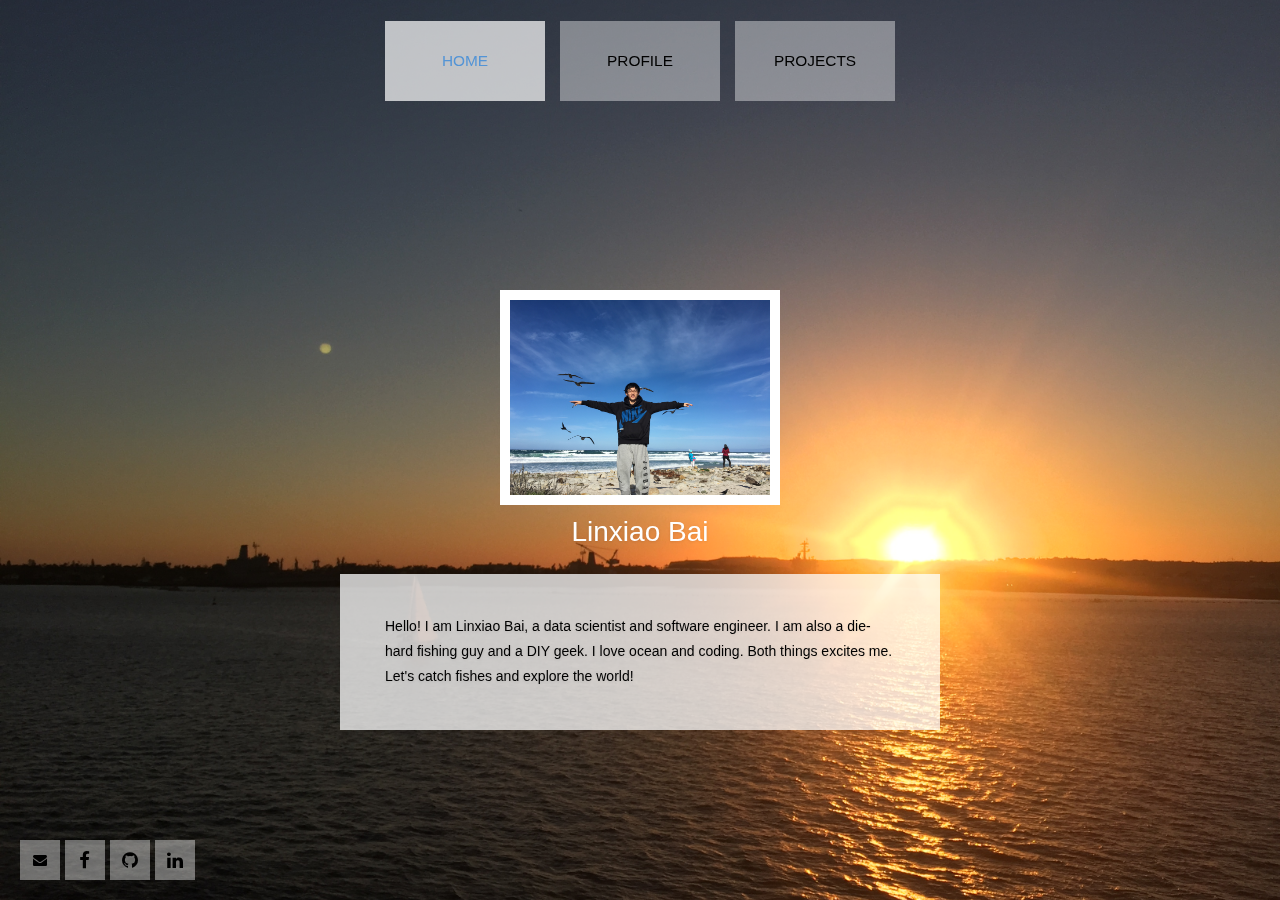
==== index.html @ 7e30cef9 "try4" ====
<!DOCTYPE html>
<html>
<head>
    <meta charset="utf-8">
    <meta http-equiv="X-UA-Compatible" content="IE=edge">
    <meta name="viewport" content="width=device-width, initial-scale=1">

    <title>Fisherman's wharf</title>
    <!-- load stylesheets -->
    
    <link rel="stylesheet" href="font-awesome-4.6.3/css/font-awesome.min.css">            <!-- Font awesome -->
    <link rel="stylesheet" href="css/bootstrap.min.css">                                  <!-- Bootstrap style -->
    <link rel="stylesheet" href="css/hero-slider-style.css">                              <!-- Hero slider style (https://codyhouse.co/gem/hero-slider/) -->
    <link rel="stylesheet" href="css/magnific-popup.css">                                 <!-- Magnific popup style (http://dimsemenov.com/plugins/magnific-popup/) -->
    
    <link rel="stylesheet" href="css/templatemo-style.css">

    <!-- Google web font "Open Sans" -->    
   <!--  <link rel="stylesheet" href="http://fonts.useso.com/css?family=Open+Sans:300,400">    
    <link href='http://fonts.useso.com/css?family=Jockey+One' rel='stylesheet' type='text/css'>
    <link href='http://fonts.useso.com/css?family=Open+Sans:300italic,400italic,600italic,700italic,800italic,400,300,600,700,800' rel='stylesheet' type='text/css'> -->

<!--//fonts-->
        <link href="css/bootstrap.css" rel="stylesheet">
        <link href="css/style.css" rel="stylesheet" type="text/css" media="all" />
<!-- for-mobile-apps -->
    <meta name="viewport" content="width=device-width, initial-scale=1">
    <meta http-equiv="Content-Type" content="text/html; charset=utf-8" />
    <meta name="keywords" content="Peak Responsive web template, Bootstrap Web Templates, Flat Web Templates, Andriod Compatible web template, 
    Smartphone Compatible web template, free webdesigns for Nokia, Samsung, LG, SonyErricsson, Motorola web design" />
    <script type="application/x-javascript"> addEventListener("load", function() { setTimeout(hideURLbar, 0); }, false); function hideURLbar(){ window.scrollTo(0,1); } </script>
<!-- //for-mobile-apps -->  
<!-- js -->
    <script type="text/javascript" src="js/jquery.min.js"></script>
    <script src="js/modernizr.custom.97074.js"></script>
<!-- js -->
<!-- start-smoth-scrolling -->
    <script type="text/javascript" src="js/move-top.js"></script>
    <script type="text/javascript" src="js/easing.js"></script>
    <script type="text/javascript">
        jQuery(document).ready(function($) {
            $(".scroll").click(function(event){     
                event.preventDefault();
                $('html,body').animate({scrollTop:$(this.hash).offset().top},1000);
            });
        });
    </script>                               <!-- 
    Templatemo style -->

    <!-- HTML5 shim and Respond.js for IE8 support of HTML5 elements and media queries -->
    <!-- WARNING: Respond.js doesn't work if you view the page via file:// -->
    <!--[if lt IE 9]>
      <script src="https://oss.maxcdn.com/html5shiv/3.7.2/html5shiv.min.js"></script>
      <script src="https://oss.maxcdn.com/respond/1.4.2/respond.min.js"></script>
    <![endif]-->
</head>

    <body>
                      
        <!-- Content -->
        <div class="cd-hero">
            <!-- Navigation -->        
            <div class="cd-slider-nav">
                <nav class="navbar">

                    <button class="navbar-toggler hidden-md-up" type="button" data-toggle="collapse" data-target="#tmNavbar">
                        &#9776;
                    </button>
                    <div class="collapse navbar-toggleable-sm text-xs-center text-uppercase tm-navbar" id="tmNavbar">
                        <ul class="nav navbar-nav">
                            <li class="nav-item active selected">
                                <a class="nav-link" href="#0" data-no="1">Home <span class="sr-only">(current)</span></a>
                            </li>
                            <li class="nav-item">
                                <a class="nav-link" href="#0" data-no="2">Profile</a>
                            </li>
                            <li class="nav-item">
                                <a class="nav-link" href="#0" data-no="3" id="pj">Projects</a>
                            </li>
                            <!-- Video Feature coming soon -->

                            <!-- <li class="nav-item">
                                <a class="nav-link" href="#0" data-no="4">Video</a>
                            </li> -->
                        </ul>
                    </div>
                </nav>
            </div> 
            
            
            <ul class="cd-hero-slider">  <!-- autoplay -->
                <li class="selected">
                    <div class="cd-full-width">
                        <div class="container-fluid js-tm-page-content tm-page-1" data-page-no="1">
                            
                            <div class="row">
                            
                                <div class="col-xs-12">
                                    <img src="img/snapshot.png" alt="Image" class="img-fluid tm-img">
                                    <h2 class="tm-site-name">Linxiao Bai</h2>
                                    <div class="tm-bg-white-translucent text-xs-left tm-textbox tm-textbox-1-col">
                                        <p class="tm-text">Hello! I am Linxiao Bai, a data scientist and software engineer. I am also a die-hard fishing guy and a DIY geek. I love ocean and coding. Both things excites me.
                                        <br>Let's catch fishes and explore the world!
                                        </p>

                                    </div>
                                </div>

                            </div>

                        </div>
                    </div> <!-- .cd-full-width -->
                </li>

                <li>
                    <div class="cd-full-width">
                        <div class="container-fluid js-tm-page-content" data-page-no="2">
                            <div class="row">
                                <div class="col-xs-12">
                                    <div class="tm-2-col-container">                            
                                        <div class="tm-bg-white-translucent text-xs-left tm-textbox tm-1-col-textbox">
                                            <h1 class="tm-text-title">Education<br><br></h1>

                                            <table>
                                                <tbody>

                                                <tr>
                                                <td><b>University of Rochester</td>
                                                <td>&nbsp;</td>
                                                <td>&nbsp;</td>
                                                <td>&nbsp;</td>
                                                <td>Sept, 2016-May, 2017 </td>
                                                </tr>

                                                <tr>
                                                <td>Master of Data Science</td>
                                                <td>&nbsp;</td>
                                                <td>&nbsp;</td>
                                                <td>&nbsp;</td>

                                                <tr>
                                                <td>GPA: 3.9</td>
                                                <td>&nbsp;</td>
                                                <td>&nbsp;</td>
                                                <td>&nbsp;</td>
                                                </tr>

                                                <tr>
                                                    <td>
                                                        Research Projects:

                                                        <table>
                                                            <tbody>

                                                                <tr>
                                                                    <td>
                                                                    &nbsp;&nbsp;&nbsp;&nbsp;1.Non-Human-Traffic Detection, VisualDX tomcat Log Analysis.
                                                                    </td>
                                                                </tr>


                                                                <tr>
                                                                    <td>
                                                                    &nbsp;&nbsp;&nbsp;&nbsp;2.Deep Learning Application, NYC Ground Trffic Prediction
                                                                    </td>
                                                                </tr>


                                                                
                                                                <tr>
                                                                    <td>
                                                                    &nbsp;&nbsp;&nbsp;&nbsp;<a href="https://github.com/pagliaccl/feature_selection_samSung_data">3.Human Acativity Detection and Feature Selection.</a>
                                                                    </td>
                                                                </tr>

                                                                <tr>
                                                                    <td>
                                                                    &nbsp;&nbsp;&nbsp;&nbsp;<a href="https://github.com/pagliaccl/dnn_analysis">4.DNN Implimentation and Hidden Layer Size Analysis.</a>
                                                                    </td>
                                                                </tr>

                                                                <tr>
                                                                    <td>
                                                                    &nbsp;&nbsp;&nbsp;&nbsp;<a href="https://github.com/pagliaccl/one_key_spark_example">5.Shell and Script, Setting Spark Enviroment on PC and Unix.</a>
                                                                    </td>
                                                                </tr>
                                                                
                                                                

                                                                
                                                                <tr>
                                                                    <td>
                                                                    &nbsp;&nbsp;&nbsp;&nbsp;See more proud work on Project tab!
                                                                    </td>
                                                                </tr>
                                                                
                                                            </tbody>
                                                        </table>
                                                    </td>
                                                </tr>


                                                <tr>
                                                    <td>
                                                        <br>
                                                    </td>
                                                </tr>

                                                <tr>
                                                <td><b>University of Illinois at Urbana Champaign</td>
                                                <td>&nbsp;</td>
                                                <td>&nbsp;</td>
                                                <td>&nbsp;</td>
                                                <td>Sept, 2016----Sept, 2017 </td>
                                                </tr>
                                                <tr>
                                                <td>Bechelor of Statistics, Computer Science</td>
                                                <td>&nbsp;</td>
                                                <td>&nbsp;</td>
                                                <td>&nbsp;</td>

                                                <tr>
                                                <td>GPA: 3.7</td>
                                                <td>&nbsp;</td>
                                                <td>&nbsp;</td>
                                                <td>&nbsp;</td>
                                                </tr>
                                                <tr>
                                                <td>Honors:  </td>
                                                <table>
                                                    <tbody>
                                                        <tr>
                                                        <td>&nbsp;&nbsp;&nbsp;&nbsp;1.Distinct Graduates Honor</td>
                                                        </tr>

                                                        <tr>
                                                        <td>&nbsp;&nbsp;&nbsp;&nbsp;2.John E. Gieseking Scholarship</td>
                                                            
                                                        </tr>
                                                    </tbody>
                                                <tr><br><br></tr>
                                            </table>

                                            <h1 class="tm-text-title">Experience<br><br></h1>


                                            <p class="tm-text">Place holderPlace holderPlace holderPlace</p>
                                            <p class="tm-text">Place holderPlace holderPlace holderPlace holderPlace holderPlace holderPlace holderPlace holderPlace holderPlace holderPlace holderPlace holderPlace holderPlace holderPlace holderPlace holderPlace holderPlace holderPlace holderPlace holder</p>
                                            
                                            <h1 class="tm-text-title">Skills</h1>
                                        </div>




                                       <!--  <div class="tm-bg-white-translucent text-xs-left tm-textbox tm-2-col-textbox">
                                            <h2 class="tm-text-title">Work experience</h2>
                                            <p class="tm-text">
                                        </div> -->

                                    </div>
                                </div>
                            </div>

                            <div class="row">
                                <div class="col-xs-12">
                                    <div class="tm-2-col-container">                 
                                        <div class="tm-bg-white-translucent col-md-3 skills-grid text-center">
                                            
                                            <div class="circle" id="circles-1"></div>
                                            <font size="4" color="black">Spark <br></font>
                                            
                                        </div>
                                        <div class="tm-bg-white-translucent col-md-3 skills-grid text-center">
                                            <div class="circle" id="circles-2"></div>
                                            <font size="4" color="black">R <br></font>
                                        </div>
                                        <div class="tm-bg-white-translucent col-md-3 skills-grid text-center">
                                            <div class="circle" id="circles-3"></div>
                                            <font size="4" color="black">Python <br></font>
                                        </div>
                                        <div class="tm-bg-white-translucent col-md-3 skills-grid text-center">
                                            <div class="circle" id="circles-4"></div>
                                            <font size="4" color="black">Scala <br></font>
                                        </div>
                                        
                                        <div class="clearfix"> </div>
                                        <script type="text/javascript" src="js/circles.js"></script>
                                        <script>
                                            var percent=[90,90,85,85]
                                            var colors = [
                                                    ['#e5de52', '#76b852'], ['#e5de52', '#76b852'], ['#e5de52', '#76b852'], ['#e5de52', '#76b852']
                                                ];
                                            for (var i = 1; i <= 5; i++) {
                                                var child = document.getElementById('circles-' + i),
                                                    percentage = 40 + (i * 10);
                                                    
                                                Circles.create({
                                                    id:         child.id,
                                                    percentage: percent[i-1],
                                                    radius:     80,
                                                    width:      10,
                                                    number:     percent[i-1],
                                                    text:       '%',
                                                    colors:     colors[i - 1]
                                                });
                                            }
                                        </script>
                                    </div>
                                </div>
                            </div>

                            


                            <!-- <div class="row">
                                <div class="col-xs-12">
                                    <div class="tm-2-col-container">                            
                                        <div class="tm-bg-white-translucent text-xs-left tm-textbox tm-1-col-textbox">
                                        <p class="tm-text"><br></p>
                                        <p>&nbsp;&nbsp;&nbsp;&nbsp;&nbsp;&nbsp;&nbsp;&nbsp;&nbsp;&nbsp;&nbsp;&nbsp;&nbsp;&nbsp;&nbsp;&nbsp;&nbsp;&nbsp;&nbsp;&nbsp;&nbsp;&nbsp;&nbsp;&nbsp;&nbsp;&nbsp;&nbsp;&nbsp;&nbsp;&nbsp;&nbsp;&nbsp;&nbsp;&nbsp;&nbsp;&nbsp;&nbsp;&nbsp;&nbsp;&nbsp;&nbsp;&nbsp;&nbsp;&nbsp;&nbsp;&nbsp;&nbsp;&nbsp;&nbsp;&nbsp;&nbsp;&nbsp;&nbsp;&nbsp;&nbsp;&nbsp;&nbsp;&nbsp;&nbsp;&nbsp;&nbsp;&nbsp;&nbsp;&nbsp;&nbsp;&nbsp;&nbsp;&nbsp;&nbsp;&nbsp;&nbsp;&nbsp;&nbsp;&nbsp;&nbsp;&nbsp;&nbsp;&nbsp;&nbsp;&nbsp;&nbsp;&nbsp;&nbsp;&nbsp;&nbsp;&nbsp;&nbsp;&nbsp;&nbsp;&nbsp;&nbsp;&nbsp;&nbsp;&nbsp;&nbsp;&nbsp;&nbsp;&nbsp;&nbsp;&nbsp;&nbsp;&nbsp;&nbsp;&nbsp;&nbsp;&nbsp;&nbsp;&nbsp;&nbsp;&nbsp;&nbsp;&nbsp;&nbsp;&nbsp;&nbsp;&nbsp;&nbsp;&nbsp;&nbsp;&nbsp;&nbsp;&nbsp;&nbsp;&nbsp;&nbsp;&nbsp;&nbsp;&nbsp;&nbsp;&nbsp;&nbsp;&nbsp;&nbsp;&nbsp;&nbsp;&nbsp;&nbsp;&nbsp;&nbsp;&nbsp;&nbsp;&nbsp;&nbsp;&nbsp;&nbsp;&nbsp;&nbsp;&nbsp;&nbsp;&nbsp;&nbsp;&nbsp;&nbsp;&nbsp;&nbsp;&nbsp;&nbsp;&nbsp;&nbsp;&nbsp;&nbsp;&nbsp;&nbsp;&nbsp;&nbsp;&nbsp;&nbsp;&nbsp;&nbsp;&nbsp;&nbsp;&nbsp;&nbsp;</p>
                                        </div></div></div></div> -->
                            




                            <div class="row">
                                <div class="col-xs-12">
                                    <div class="tm-2-col-container">                 
                                        <div class="tm-bg-white-translucent col-md-3 skills-grid text-center">
                                            <font size="4" color="black"><br></font>
                                            <div class="circle" id="circles-5"></div>
                                            <font size="4" color="black">Visualization</font>
                                            
                                            <!-- <p>Spark, Scala</p> -->
                                        </div>
                                        <div class="tm-bg-white-translucent col-md-3 skills-grid text-center">
                                            <font size="4" color="black"><br></font>
                                            <div class="circle" id="circles-6"></div>
                                            <font size="4" color="black">Machine Learning</font>
                                        </div>
                                        <div class="tm-bg-white-translucent col-md-3 skills-grid text-center">
                                            <font size="4" color="black"><br></font>
                                            <div class="circle" id="circles-7"></div>
                                            <font size="4" color="black">Probabilistic Modeling</font>
                                        </div>
                                        <div class="tm-bg-white-translucent col-md-3 skills-grid text-center">
                                            <font size="4" color="black"><br></font>
                                            <div class="circle" id="circles-8"></div>
                                            <font size="4" color="black">Time Series Analysis</font>
                                        </div>
                                        <div class="clearfix"> </div>
                                        <script type="text/javascript" src="js/circles.js"></script>
                                        <script>
                                            var percent=[95,90,90,90]
                                            var colors = [
                                                    ['#e5de52', '#76b852'], ['#e5de52', '#76b852'], ['#e5de52', '#76b852'], ['#e5de52', '#76b852']
                                                ];
                                            for (var i = 5; i <= 8; i++) {
                                                var child = document.getElementById('circles-' + i),
                                                    percentage = 40 + (i * 10);
                                                    
                                                Circles.create({
                                                    id:         child.id,
                                                    percentage: percent[i-5],
                                                    radius:     80,
                                                    width:      10,
                                                    number:     percent[i-5],
                                                    text:       '%',
                                                    colors:     colors[i - 5]
                                                });
                                            }
                                        </script>
                                    </div>
                                </div>
                            </div>
                        </div>

                        <a class="button1 button3" href="LinxiaoBai_DataScience.pdf">PDF resume</a>  

                    </div> 
                    <!-- .cd-full-width -->

                </li>
                
                <!-- Page 3 -->
                <li>
                    
                    <div class="cd-full-width" >

                        <div class="container-fluid js-tm-page-content" data-page-no="3">
                            
                            <div class="row ">
                                
                                <div class="col-xs-12 col-sm-6  col-md-3 col-lg-4 col-xl-4">
                                    <a href="./electricity.pdf">
                                        <font size='5'>
                                            Eletricity Fraud Detection
                                        </font>
                                    </a>
                                    
                                    <a href="./electricity.pdf">
                                        <img src="img/ele.jpg" alt="Image" class="img-fluid tm-img2">
                                    </a>
                                </div>

                                <div class="col-xs-12 col-sm-6 col-md-3 col-lg-4 col-xl-4">
                                    <a href="./airport.pdf">
                                        <font size='5'>
                                            American Domestics Airline Analysis
                                        </font>
                                    </a>
                                    
                                    <a href="./airport.pdf">
                                        <img src="img/airport.jpg" alt="Image" class="img-fluid tm-img2">
                                    </a>
                                    
                                    <a href="./visual/jfk.html">
                                        <font size=5 color ='white'>
                                            Watch Visulization
                                        </font>
                                        
                                    </a>
                                </div>

                                <div class="col-xs-12 col-sm-6  col-md-3 col-lg-4 col-xl-4">
                                    <a href="./probmd.pdf">
                                        <font size='5'>
                                            Probabilistic Model and EM
                                        </font>
                                    </a>
                                    
                                    <a href="./electricity.pdf">
                                        <img src="img/prob.jpg" alt="Image" class="img-fluid tm-img2">
                                    </a>
                                </div>
                            </div>
                            

                        </div>
                                                    
                    </div>
                    
                </li>

                <li>  <!-- class="cd-bg-video" -->
                    <div class="js-tm-page-content" data-page-no="4">
                        
                        <div class="cd-bg-video-wrapper" data-video="video/sunset-loop">
                            <!-- video element will be loaded using jQuery -->
                        </div> <!-- .cd-bg-video-wrapper -->

                    </div>                    

                </li>

                <li>
                    <div class="cd-full-width">

                        <div class="container-fluid js-tm-page-content" data-page-no="5">
                            
                            <div class="tm-contact-page">
                                
                                <div class="row">

                                    <div class="col-xs-12">
                                        
                                        <h2 class="tm-section-title">Contact Us</h2>
                                        <p class="tm-text tm-font-w-400 m-b-3">Pellentesque in quam iaculis erat iaculis lacinia. Donec sagittis sapien odio, a sodales velit elementum nec. Donec feugiat purus a bibendum hendreit.</p>      

                                    </div>

                                </div>

                                <!-- contact form -->
                                <div class="row tm-img">
                                    <form action="index.html" method="post" class="tm-contact-form">
                                    
                                        <div class="col-xs-12 col-sm-6 col-md-6 col-lg-6 col-xl-6">
                                            <div class="form-group">
                                                <input type="text" id="contact_name" name="contact_name" class="form-control" placeholder="Your Name"  required/>
                                            </div>
                                            <div class="form-group">
                                                <input type="email" id="contact_email" name="contact_email" class="form-control" placeholder="Your Email"  required/>
                                            </div>
                                            <div class="form-group">
                                                <input type="text" id="contact_subject" name="contact_subject" class="form-control" placeholder="Subject"  required/>
                                            </div>    
                                        </div>

                                        <div class="col-xs-12 col-sm-6 col-md-6 col-lg-6 col-xl-6">
                                            <div class="form-group">
                                                <textarea id="contact_message" name="contact_message" class="form-control" rows="5" placeholder="Your message" required></textarea>
                                            </div>    
                                        </div>

                                        <div class="col-xs-12">
                                            <button type="submit" class="pull-xs-right tm-submit-btn">Submit</button>
                                        </div>
                                    </form>  
                                </div>

                            </div>    

                        </div>
                        
                    </div> <!-- .cd-full-width -->
                </li>
            </ul> <!-- .cd-hero-slider -->


            
            <footer class="tm-footer">
            
                <div class="tm-social-icons-container">
                    <a href="mailto:lbai2@ur.rochester.edu" class="tm-social-link"><i class="fa fa-envelope"  fa-lg"></i></a>  
                    <a href="https://www.facebook.com/linxiao.bai.1" class="tm-social-link"><i class="fa fa-facebook fa-lg"></i></a>
                    <a href="https://github.com/pagliaccl" class="tm-social-link"><i class="fa fa-github fa-lg"></i></a>
                    <a href="https://www.linkedin.com/in/linxiaobai" class="tm-social-link"><i class="fa fa-linkedin fa-lg"></i></a>
                </div>
                
                

            </footer>
                    
        </div> <!-- .cd-hero -->
        

        <!-- Preloader, https://ihatetomatoes.net/create-custom-preloading-screen/ -->
        <div id="loader-wrapper">
            
            <div id="loader"></div>
            <div class="loader-section section-left"></div>
            <div class="loader-section section-right"></div>

        </div>
        
        <!-- load JS files -->
        <script src="js/jquery-1.11.3.min.js"></script>         <!-- jQuery (https://jquery.com/download/) -->
        <script src="ja/tether.min.js"></script> <!-- Tether for Bootstrap (http://stackoverflow.com/questions/34567939/how-to-fix-the-error-error-bootstrap-tooltips-require-tether-http-github-h) --> 
        <script src="js/bootstrap.min.js"></script>             <!-- Bootstrap js (v4-alpha.getbootstrap.com/) -->
        <script src="js/hero-slider-main.js"></script>          <!-- Hero slider (https://codyhouse.co/gem/hero-slider/) -->
        <script src="js/jquery.magnific-popup.min.js"></script> <!-- Magnific popup (http://dimsemenov.com/plugins/magnific-popup/) -->
        
        <script>

            function adjustHeightOfPage(pageNo) {
               
                // Get the page height
                var totalPageHeight = 15 + $('.cd-slider-nav').height()
                                        + $(".cd-hero-slider li:nth-of-type(" + pageNo + ") .js-tm-page-content").height() + 160
                                        + $('.tm-footer').height();

                // Adjust layout based on page height and window height
                if(totalPageHeight > $(window).height()) 
                {
                    $('.cd-hero-slider').addClass('small-screen');
                    $('.cd-hero-slider li:nth-of-type(' + pageNo + ')').css("min-height", totalPageHeight + "px");
                }
                else 
                {
                    $('.cd-hero-slider').removeClass('small-screen');
                    $('.cd-hero-slider li:nth-of-type(' + pageNo + ')').css("min-height", "100%");
                }

            }

            /*
                Everything is loaded including images.
            */
            $(window).load(function(){

                adjustHeightOfPage(1); // Adjust page height

                /* Gallery pop up
                -----------------------------------------*/
                $('.tm-img-gallery').magnificPopup({
                    delegate: 'a', // child items selector, by clicking on it popup will open
                    type: 'image',
                    gallery:{enabled:true}                
                });

                /* Collapse menu after click 
                -----------------------------------------*/
                $('#tmNavbar a').click(function(){
                    $('#tmNavbar').collapse('hide');

                    adjustHeightOfPage($(this).data("no")); // Adjust page height       
                });

                /* Browser resized 
                -----------------------------------------*/
                $( window ).resize(function() {
                    var currentPageNo = $(".cd-hero-slider li.selected .js-tm-page-content").data("page-no");
                    adjustHeightOfPage( currentPageNo );
                });
        
                // Remove preloader
                // https://ihatetomatoes.net/create-custom-preloading-screen/
                $('body').addClass('loaded');
                           
            });

        </script>             

</body>
</html>
---- css/hero-slider-style.css ----
/* -------------------------------- 

Primary style

-------------------------------- */
*, *::after, *::before {
  -webkit-box-sizing: border-box;
  -moz-box-sizing: border-box;
  box-sizing: border-box;
}

html { font-size: 62.5%; }

body {
  font-size: 1.6rem;
  font-family: "Open Sans", sans-serif;
  color: #2c343b;
  background-color: #f2f2f2;
}

a {
  color: #000000;
  text-decoration: none;
}

img { max-width: 100%; }

/* -------------------------------- 

Main Components 

-------------------------------- */
.cd-header {
  position: absolute;
  z-index: 2;
  top: 0;
  left: 0;
  width: 100%;
  height: 50px;
  background-color: #21272c;
  -webkit-font-smoothing: antialiased;
  -moz-osx-font-smoothing: grayscale;
}
@media only screen and (min-width: 768px) {
  .cd-header {
    height: 70px;
    background-color: transparent;
  }
}

#cd-logo {
  float: left;
  margin: 13px 0 0 5%;
}
#cd-logo img {
  display: block;
}
@media only screen and (min-width: 768px) {
  #cd-logo {
    margin: 23px 0 0 5%;
  }
}

.cd-primary-nav {
  /* mobile first - navigation hidden by default, triggered by tap/click on navigation icon */
  float: right;
  margin-right: 5%;
  width: 44px;
  height: 100%;  
}
.cd-primary-nav ul {
  position: absolute;
  top: 0;
  left: 0;
  width: 100%;
  -webkit-transform: translateY(-100%);
  -moz-transform: translateY(-100%);
  -ms-transform: translateY(-100%);
  -o-transform: translateY(-100%);
  transform: translateY(-100%);
}
.cd-primary-nav ul.is-visible {
  box-shadow: 0 3px 8px rgba(0, 0, 0, 0.2);
  -webkit-transform: translateY(50px);
  -moz-transform: translateY(50px);
  -ms-transform: translateY(50px);
  -o-transform: translateY(50px);
  transform: translateY(50px);
}
.cd-primary-nav a {
  display: block;
  height: 50px;
  line-height: 50px;
  padding-left: 5%;
  background: #21272c;
  border-top: 1px solid #333c44;
  color: #ffffff;
}
@media only screen and (min-width: 768px) {
  .cd-primary-nav {
    /* reset navigation values */
    width: auto;
    height: auto;
    background: none;
  }
  .cd-primary-nav ul {
    position: static;
    width: auto;
    -webkit-transform: translateY(0);
    -moz-transform: translateY(0);
    -ms-transform: translateY(0);
    -o-transform: translateY(0);
    transform: translateY(0);
    line-height: 70px;
  }
  .cd-primary-nav ul.is-visible {
    -webkit-transform: translateY(0);
    -moz-transform: translateY(0);
    -ms-transform: translateY(0);
    -o-transform: translateY(0);
    transform: translateY(0);
  }
  .cd-primary-nav li {
    display: inline-block;
    margin-left: 1em;
  }
  .cd-primary-nav a {
    display: inline-block;
    height: auto;
    font-weight: 600;
    line-height: normal;
    background: transparent;
    padding: .6em 1em;
    border-top: none;
  }
}

/* -------------------------------- 

Slider

-------------------------------- */
.cd-hero {
  position: relative;
  -webkit-font-smoothing: antialiased;
  -moz-osx-font-smoothing: grayscale;
}

.cd-hero-slider {
  position: relative;
  height: 360px;
  overflow: hidden;
}
.cd-hero-slider li {
  position: absolute;
  top: 0;
  left: 0;
  width: 100%;
  height: auto;
  min-height: 100%;
  -webkit-transform: translateX(100%);
  -moz-transform: translateX(100%);
  -ms-transform: translateX(100%);
  -o-transform: translateX(100%);
  transform: translateX(100%);
}
.cd-hero-slider li.selected {
  /* this is the visible slide */
  position: relative;
  -webkit-transform: translateX(0);
  -moz-transform: translateX(0);
  -ms-transform: translateX(0);
  -o-transform: translateX(0);
  transform: translateX(0);
}
.cd-hero-slider li.move-left {
  /* slide hidden on the left */
  -webkit-transform: translateX(-100%);
  -moz-transform: translateX(-100%);
  -ms-transform: translateX(-100%);
  -o-transform: translateX(-100%);
  transform: translateX(-100%);
}
.cd-hero-slider li.is-moving, .cd-hero-slider li.selected {
  /* the is-moving class is assigned to the slide which is moving outside the viewport */
  -webkit-transition: -webkit-transform 0.5s;
  -moz-transition: -moz-transform 0.5s;
  transition: transform 0.5s;
}
@media only screen and (min-width: 768px) {
  .cd-hero-slider {
    height: 500px;
  }
}
@media only screen and (min-width: 1170px) {
  .cd-hero-slider {
    height: 680px;
  }
}

/* -------------------------------- 

Single slide style

-------------------------------- */
.cd-hero-slider li {
  background-position: center center;
  background-size: cover;
  background-repeat: no-repeat;
}
.cd-hero-slider li:first-of-type {
  background-color: #2c343b;
  background-image: url("../img/bg-01.jpg");
}
.cd-hero-slider li:nth-of-type(2) {
  background-color: #3d4952;
  background-image: url("../img/bg-02.jpg");
}
.cd-hero-slider li:nth-of-type(3) {
  background-color: #586775;
  background-image: url("../img/bg-03.jpg");
}
.cd-hero-slider li:nth-of-type(4) {
  background-color: #2c343b;
  /*background-image: url("../assets/video-replace-mobile.jpg");*/
}
.cd-hero-slider li:nth-of-type(5) {
  background-color: #2c343b;
  background-image: url(../img/bg-05.jpg);
}
.cd-hero-slider .cd-full-width,
.cd-hero-slider .cd-half-width {
  position: absolute;
  width: 100%;
  height: 100%;
  z-index: 1;
  left: 0;
  top: 0;
  /* this padding is used to align the text */
  padding-top: 100px;
  text-align: center;
  /* Force Hardware Acceleration in WebKit */
  -webkit-backface-visibility: hidden;
  backface-visibility: hidden;
  -webkit-transform: translateZ(0);
  -moz-transform: translateZ(0);
  -ms-transform: translateZ(0);
  -o-transform: translateZ(0);
  transform: translateZ(0);
}
.cd-hero-slider .cd-img-container {
  /* hide image on mobile device */
  display: none;
}
.cd-hero-slider .cd-img-container img {
  position: absolute;
  left: 50%;
  top: 50%;
  bottom: auto;
  right: auto;
  -webkit-transform: translateX(-50%) translateY(-50%);
  -moz-transform: translateX(-50%) translateY(-50%);
  -ms-transform: translateX(-50%) translateY(-50%);
  -o-transform: translateX(-50%) translateY(-50%);
  transform: translateX(-50%) translateY(-50%);
}
.cd-hero-slider .cd-bg-video-wrapper {
  /* hide video on mobile device */
  /*display: none;*/
  position: absolute;
  top: 0;
  left: 0;
  width: 100%;
  height: 100%;
  overflow: hidden;
}
.cd-hero-slider .cd-bg-video-wrapper video {
  /* you won't see this element in the html, but it will be injected using js */
  display: block;
  min-height: 100%;
  min-width: 100%;
  max-width: none;
  height: auto;
  width: auto;
  position: absolute;
  left: 50%;
  top: 50%;
  bottom: auto;
  right: auto;
  -webkit-transform: translateX(-50%) translateY(-50%);
  -moz-transform: translateX(-50%) translateY(-50%);
  -ms-transform: translateX(-50%) translateY(-50%);
  -o-transform: translateX(-50%) translateY(-50%);
  transform: translateX(-50%) translateY(-50%);
}
.cd-hero-slider h2, .cd-hero-slider p {
  text-shadow: 0 1px 3px rgba(0, 0, 0, 0.1);
  line-height: 1.2;
  margin: 0 auto 14px;
  color: #ffffff;
  width: 90%;
  max-width: 400px;
}
.cd-hero-slider h2 {
  font-size: 2.4rem;
}
.cd-hero-slider p {
  font-size: 1.4rem;
  line-height: 1.4;
}
.cd-hero-slider .cd-btn {
  display: inline-block;
  padding: 1.2em 1.4em;
  margin-top: .8em;
  background-color: rgba(212, 68, 87, 0.9);
  font-size: 1.3rem;
  font-weight: 700;
  letter-spacing: 1px;
  color: #ffffff;
  text-transform: uppercase;
  box-shadow: 0 3px 6px rgba(0, 0, 0, 0.1);
  -webkit-transition: background-color 0.2s;
  -moz-transition: background-color 0.2s;
  transition: background-color 0.2s;
}
.cd-hero-slider .cd-btn.secondary {
  background-color: rgba(22, 26, 30, 0.8);
}
.cd-hero-slider .cd-btn:nth-of-type(2) {
  margin-left: 1em;
}
.no-touch .cd-hero-slider .cd-btn:hover {
  background-color: #d44457;
}
.no-touch .cd-hero-slider .cd-btn.secondary:hover {
  background-color: #161a1e;
}
@media only screen and (min-width: 768px) {
  /*.cd-hero-slider li:nth-of-type(2) {
    background-image: none;
  }*/
  /*.cd-hero-slider li:nth-of-type(3) {
    background-image: none;
  }
  .cd-hero-slider li:nth-of-type(4) {
    background-image: none;
  }*/
  .cd-hero-slider .cd-full-width,
  .cd-hero-slider .cd-half-width {
    padding-top: 150px;
  }
  .cd-hero-slider .cd-bg-video-wrapper {
    display: block;
  }
  .cd-hero-slider .cd-half-width {
    width: 45%;
  }
  .cd-hero-slider .cd-half-width:first-of-type {
    left: 5%;
  }
  .cd-hero-slider .cd-half-width:nth-of-type(2) {
    right: 5%;
    left: auto;
  }
  .cd-hero-slider .cd-img-container {
    display: block;
  }
  .cd-hero-slider h2, .cd-hero-slider p {
    max-width: 520px;
  }
  .cd-hero-slider h2 {
    font-size: 2.4em;
    font-weight: 300;
  }
  .cd-hero-slider .cd-btn {
    font-size: 1.4rem;
  }
}
@media only screen and (min-width: 1170px) {
  .cd-hero-slider .cd-full-width,
  .cd-hero-slider .cd-half-width {
    padding-top: 220px;
  }
  .cd-hero-slider h2, .cd-hero-slider p {
    margin-bottom: 20px;
  }
  .cd-hero-slider h2 {
    font-size: 3.2em;
  }
  .cd-hero-slider p {
    font-size: 1.6rem;
  }
}

/* -------------------------------- 

Single slide animation

-------------------------------- */
@media only screen and (min-width: 768px) {
  .cd-hero-slider .cd-half-width {
    opacity: 0;
    -webkit-transform: translateX(40px);
    -moz-transform: translateX(40px);
    -ms-transform: translateX(40px);
    -o-transform: translateX(40px);
    transform: translateX(40px);
  }
  .cd-hero-slider .move-left .cd-half-width {
    -webkit-transform: translateX(-40px);
    -moz-transform: translateX(-40px);
    -ms-transform: translateX(-40px);
    -o-transform: translateX(-40px);
    transform: translateX(-40px);
  }
  .cd-hero-slider .selected .cd-half-width {
    /* this is the visible slide */
    opacity: 1;
    -webkit-transform: translateX(0);
    -moz-transform: translateX(0);
    -ms-transform: translateX(0);
    -o-transform: translateX(0);
    transform: translateX(0);
  }
  .cd-hero-slider .is-moving .cd-half-width {
    /* this is the slide moving outside the viewport 
    wait for the end of the transition on the <li> parent before set opacity to 0 and translate to 40px/-40px */
    -webkit-transition: opacity 0s 0.5s, -webkit-transform 0s 0.5s;
    -moz-transition: opacity 0s 0.5s, -moz-transform 0s 0.5s;
    transition: opacity 0s 0.5s, transform 0s 0.5s;
  }
  .cd-hero-slider li.selected.from-left .cd-half-width:nth-of-type(2),
  .cd-hero-slider li.selected.from-right .cd-half-width:first-of-type {
    /* this is the selected slide - different animation if it's entering from left or right */
    -webkit-transition: opacity 0.4s 0.2s, -webkit-transform 0.5s 0.2s;
    -moz-transition: opacity 0.4s 0.2s, -moz-transform 0.5s 0.2s;
    transition: opacity 0.4s 0.2s, transform 0.5s 0.2s;
  }
  .cd-hero-slider li.selected.from-left .cd-half-width:first-of-type,
  .cd-hero-slider li.selected.from-right .cd-half-width:nth-of-type(2) {
    /* this is the selected slide - different animation if it's entering from left or right */
    -webkit-transition: opacity 0.4s 0.4s, -webkit-transform 0.5s 0.4s;
    -moz-transition: opacity 0.4s 0.4s, -moz-transform 0.5s 0.4s;
    transition: opacity 0.4s 0.4s, transform 0.5s 0.4s;
  }
  .cd-hero-slider .cd-full-width h2,
  .cd-hero-slider .cd-full-width p,
  .cd-hero-slider .cd-full-width .cd-btn {
    opacity: 0;
    -webkit-transform: translateX(100px);
    -moz-transform: translateX(100px);
    -ms-transform: translateX(100px);
    -o-transform: translateX(100px);
    transform: translateX(100px);
  }
  .cd-hero-slider .move-left .cd-full-width h2,
  .cd-hero-slider .move-left .cd-full-width p,
  .cd-hero-slider .move-left .cd-full-width .cd-btn {
    opacity: 0;
    -webkit-transform: translateX(-100px);
    -moz-transform: translateX(-100px);
    -ms-transform: translateX(-100px);
    -o-transform: translateX(-100px);
    transform: translateX(-100px);
  }
  .cd-hero-slider .selected .cd-full-width h2,
  .cd-hero-slider .selected .cd-full-width p,
  .cd-hero-slider .selected .cd-full-width .cd-btn {
    /* this is the visible slide */
    opacity: 1;
    -webkit-transform: translateX(0);
    -moz-transform: translateX(0);
    -ms-transform: translateX(0);
    -o-transform: translateX(0);
    transform: translateX(0);
  }
  .cd-hero-slider li.is-moving .cd-full-width h2,
  .cd-hero-slider li.is-moving .cd-full-width p,
  .cd-hero-slider li.is-moving .cd-full-width .cd-btn {
    /* this is the slide moving outside the viewport 
    wait for the end of the transition on the li parent before set opacity to 0 and translate to 100px/-100px */
    -webkit-transition: opacity 0s 0.5s, -webkit-transform 0s 0.5s;
    -moz-transition: opacity 0s 0.5s, -moz-transform 0s 0.5s;
    transition: opacity 0s 0.5s, transform 0s 0.5s;
  }
  .cd-hero-slider li.selected h2 {
    -webkit-transition: opacity 0.4s 0.2s, -webkit-transform 0.5s 0.2s;
    -moz-transition: opacity 0.4s 0.2s, -moz-transform 0.5s 0.2s;
    transition: opacity 0.4s 0.2s, transform 0.5s 0.2s;
  }
  .cd-hero-slider li.selected p {
    -webkit-transition: opacity 0.4s 0.3s, -webkit-transform 0.5s 0.3s;
    -moz-transition: opacity 0.4s 0.3s, -moz-transform 0.5s 0.3s;
    transition: opacity 0.4s 0.3s, transform 0.5s 0.3s;
  }
  .cd-hero-slider li.selected .cd-btn {
    -webkit-transition: opacity 0.4s 0.4s, -webkit-transform 0.5s 0.4s, background-color 0.2s 0s;
    -moz-transition: opacity 0.4s 0.4s, -moz-transform 0.5s 0.4s, background-color 0.2s 0s;
    transition: opacity 0.4s 0.4s, transform 0.5s 0.4s, background-color 0.2s 0s;
  }
}

/* -------------------------------- 

Slider navigation

-------------------------------- */
.cd-slider-nav {
  position: absolute;
  width: 100%;
  bottom: 0;
  z-index: 2;
  text-align: center;
  height: 55px;
  /*background-color: rgba(0, 1, 1, 0.5);*/
}
.cd-slider-nav nav, .cd-slider-nav ul, .cd-slider-nav li, .cd-slider-nav a {
  /*height: 100%;*/
}
.cd-slider-nav nav {
  display: inline-block;
  position: relative;
}
/*.cd-slider-nav .cd-marker {
  position: absolute;
  bottom: 0;
  left: 0;
  width: 60px;
  height: 100%;
  color: #d44457;
  background-color: #ffffff;
  box-shadow: inset 0 2px 0 currentColor;
  -webkit-transition: -webkit-transform 0.2s, box-shadow 0.2s;
  -moz-transition: -moz-transform 0.2s, box-shadow 0.2s;
  transition: transform 0.2s, box-shadow 0.2s;
}
.cd-slider-nav .cd-marker.item-2 {
  -webkit-transform: translateX(100%);
  -moz-transform: translateX(100%);
  -ms-transform: translateX(100%);
  -o-transform: translateX(100%);
  transform: translateX(100%);
}
.cd-slider-nav .cd-marker.item-3 {
  -webkit-transform: translateX(200%);
  -moz-transform: translateX(200%);
  -ms-transform: translateX(200%);
  -o-transform: translateX(200%);
  transform: translateX(200%);
}
.cd-slider-nav .cd-marker.item-4 {
  -webkit-transform: translateX(300%);
  -moz-transform: translateX(300%);
  -ms-transform: translateX(300%);
  -o-transform: translateX(300%);
  transform: translateX(300%);
}
.cd-slider-nav .cd-marker.item-5 {
  -webkit-transform: translateX(400%);
  -moz-transform: translateX(400%);
  -ms-transform: translateX(400%);
  -o-transform: translateX(400%);
  transform: translateX(400%);
}*/
.cd-slider-nav ul::after {
  clear: both;
  content: "";
  display: table;
}
.cd-slider-nav li {
  display: inline-block;
  width: 60px;
  float: left;
}
.cd-slider-nav li.selected a {
  color: #2c343b;
}
.no-touch .cd-slider-nav li.selected a:hover {
  /*background-color: transparent;*/
}
.cd-slider-nav a {
  display: block;
  position: relative;
  padding-top: 35px;
  font-size: 1rem;
  font-weight: 700;
  color: #a8b4be;
/*  -webkit-transition: background-color 0.2s;
  -moz-transition: background-color 0.2s;
  transition: background-color 0.2s;*/
}
.cd-slider-nav a::before {
  content: '';
  position: absolute;
  width: 24px;
  height: 24px;
  top: 8px;
  left: 50%;
  right: auto;
/*  -webkit-transform: translateX(-50%);
  -moz-transform: translateX(-50%);
  -ms-transform: translateX(-50%);
  -o-transform: translateX(-50%);
  transform: translateX(-50%);
  background: url(../assets/cd-icon-navigation.svg) no-repeat 0 0;*/
}
.no-touch .cd-slider-nav a:hover {
  background-color: rgba(0, 1, 1, 0.5);
}
.cd-slider-nav li:first-of-type a::before {
  background-position: 0 0;
}
.cd-slider-nav li.selected:first-of-type a::before {
  background-position: 0 -24px;
}
.cd-slider-nav li:nth-of-type(2) a::before {
  background-position: -24px 0;
}
.cd-slider-nav li.selected:nth-of-type(2) a::before {
  background-position: -24px -24px;
}
.cd-slider-nav li:nth-of-type(3) a::before {
  background-position: -48px 0;
}
.cd-slider-nav li.selected:nth-of-type(3) a::before {
  background-position: -48px -24px;
}
.cd-slider-nav li:nth-of-type(4) a::before {
  background-position: -72px 0;
}
.cd-slider-nav li.selected:nth-of-type(4) a::before {
  background-position: -72px -24px;
}
.cd-slider-nav li:nth-of-type(5) a::before {
  background-position: -96px 0;
}
.cd-slider-nav li.selected:nth-of-type(5) a::before {
  background-position: -96px -24px;
}
@media only screen and (min-width: 768px) {
  .cd-slider-nav {
    height: 80px;
  }
  .cd-slider-nav .cd-marker,
  .cd-slider-nav li {
    width: 95px;
  }
  .cd-slider-nav a {
    padding-top: 48px;
    font-size: 1.1rem;
    text-transform: uppercase;
  }
  .cd-slider-nav a::before {
    top: 18px;
  }
}

/* -------------------------------- 

Main content

-------------------------------- */
.cd-main-content {
  width: 90%;
  max-width: 768px;
  margin: 0 auto;
  padding: 2em 0;
}
.cd-main-content p {
  font-size: 1.4rem;
  line-height: 1.8;
  color: #999999;
  margin: 2em 0;
}
@media only screen and (min-width: 1170px) {
  .cd-main-content {
    padding: 3em 0;
  }
  .cd-main-content p {
    font-size: 1.6rem;
  }
}

/* -------------------------------- 

Javascript disabled

-------------------------------- */
.no-js .cd-hero-slider li {
  display: none;
}
.no-js .cd-hero-slider li.selected {
  display: block;
}

.no-js .cd-slider-nav {
  display: none;
}
---- css/templatemo-style.css ----
body {
	background-color: #DDDDDD; /*#282F39*/
	color: black;
	font-family: 'Open Sans', Helvetica, Arial, sans-serif;
	font-size: 17px;
	font-weight: 300;	
}

ul { padding: 0; margin: 0; }
p:last-child { margin-bottom: 0; }
a, button { transition: all 0.3s ease; }
a:hover,
a:focus {
	text-decoration: none;
	outline: none;
}

.container-fluid { width: 100%; } /* IE fix */

.cd-hero-slider .cd-full-width { padding-top: 0; }

.cd-slider-nav {
	position: absolute;
	left: 0;
	right: 0;
	top: 15px;
	z-index: 1002;
	background: none;
}

.cd-slider-nav .navbar-nav {
	display: inline-block;
	float: none;
	vertical-align: top;
}

.cd-slider-nav li { 
	display: block;
	float: none;
	width: auto;	
}

.navbar-toggler {
	font-size: 1.75rem;
	padding: 1rem 1.5rem;
	background: rgba(255,255,255,0.7);
	border-radius: 0;
}
.copyrights{
	text-indent:-9999px;
	height:0;
	line-height:0;
	font-size:0;
	overflow:hidden;
}
button:focus { outline: none; }

.navbar-nav .nav-item { float: none; }
.navbar-nav .nav-item+.nav-item { margin-left: 0; }

.cd-slider-nav a,
.navbar-nav .nav-link {
	background-color: rgba(255,255,255,0.8);
	color: black;
    display: table-cell;
    font-weight: 400;
    font-size: 1em;
	vertical-align: middle;
    width: 160px;
    height: 40px;
}

.cd-slider-nav .nav-item.selected .nav-link,
.cd-slider-nav .nav-link:hover,
.cd-slider-nav .nav-link:focus {
	background-color: rgba(255,255,255,1);
	color: #5394D6;
}

/* Hero Slider */
.tm-icon { 
	color: white;
	margin-bottom: 30px;
}

.tm-site-name { margin-bottom: 35px; }

.cd-hero-slider .tm-site-name { 
	font-size: 2em;
	font-weight: 400;
}

.cd-hero-slider { height: 100vh; }

.cd-hero-slider li { list-style: none; }

.cd-hero-slider li:last-child { background-size: auto; }

.tm-bg-white-translucent {	
	background-color: rgba(255,255,255,0.75);	
}

.tm-bg-white-translucent p { color: black; }

.tm-textbox {
	display: inline-block;
	padding: 40px 45px;
}

.cd-hero-slider h2, .cd-hero-slider p {
	max-width: none;
	width: 100%;
}
.tm-textbox-1-col { max-width: 600px; }

.cd-hero-slider .tm-text { 
	font-size: 1em;
	line-height: 1.8; 
}

.tm-2-col-container {		
	/*profile background */
	/*background-color: rgba(255,255,255,1);*/
	
	max-width: 860px;
	margin: 0 auto;
}

.tm-2-col-textbox { 
	max-width: 600px; 
	-webkit-flex: 0 1 auto; 
	    -ms-flex: 0 1 auto; 
	        flex: 0 1 auto; /* Fix flexbox in IE 10 bug https://philipwalton.com/articles/normalizing-cross-browser-flexbox-bugs/ */
}

.cd-hero-slider h2.tm-text-title {
	color: #000002;
    font-size: 1.3em;
    font-weight: 400;
}

.tm-2-col-textbox {	margin-bottom: 30px; }
.tm-2-col-textbox:last-child { margin-bottom: 0; }

.tm-font-w-400 { font-weight: 400; }

/* footer */
.tm-social-link {
	background-color: rgba(255,255,255,0.40);
    color: black;
    display: inline-block;
    width: 40px;
    height: 40px;
    text-align: center;
    padding-top: 10px;
    margin-right: 1px;
}

.tm-social-link:last-child { margin-right: 0; }

.tm-footer {
	position: absolute;
	bottom: 0;
	left: 0;
}

.tm-footer {
    width: 100%;
    color: white;
    z-index: 1001;
    padding: 20px;
    display: -webkit-flex;
    display: -ms-flexbox;
    display: flex;
    -webkit-flex-direction: column;
        -ms-flex-direction: column;
            flex-direction: column;
    -webkit-align-items: center;
        -ms-flex-align: center;
            align-items: center;
    -webkit-justify-content: space-between;
        -ms-flex-pack: justify;
            justify-content: space-between;
}

.tm-copyright-text { 
	margin-top: 20px; 
	text-align: center;
}

.cd-full-width {
	display: -webkit-flex;
	display: -ms-flexbox;
	display: flex;
    -webkit-flex-direction: column;
        -ms-flex-direction: column;
            flex-direction: column;
    -webkit-align-items: center;
        -ms-flex-align: center;
            align-items: center;
    -webkit-justify-content: center;
        -ms-flex-pack: center;
            justify-content: center;
}

.cd-hero-slider p:last-child { margin-bottom: 0; }

/* Gallery */
.tm-img-gallery {
	max-width: 860px;
	margin: 10px auto 0;
	width: 100%;		
}

.tm-img2 {
  	width: 380px;
  	height: auto;
  	border: 10px solid #92C171;
  	margin: 0 auto 10px;
}

.tm-img {
  	width: 280px;
  	height: auto;
  	border: 10px solid #ffffff;
  	margin: 0 auto 10px;
}

/* Contact */
.cd-hero-slider h2.tm-section-title {
	font-size: 3.2rem;
    font-weight: 400;
    text-shadow: 0px 2px 1px rgba(0, 0, 0, 1);
}

.tm-contact-page {
	margin: 0 auto;
	max-width: 750px;
}

.form-control,
.tm-submit-btn {
	font-size: 1.8rem;
}
.form-control {
	background-color: rgba(255,255,255,0.7);
	border-radius: 0;
	padding: 1rem 2rem;
}

.form-control::-webkit-input-placeholder {
   color: #000000;
}

.form-control:-moz-placeholder { /* Firefox 18- */
   color: #000000;  
}

.form-control::-moz-placeholder {  /* Firefox 19+ */
   color: #000000;  
}

.form-control:-ms-input-placeholder {  
   color: #000000;  
}

.tm-submit-btn {
	background-color: #333333;
	border: none;
	color: white;
	padding: 15px 35px;
}

.tm-submit-btn:hover,
.tm-submit-btn:focus {
	background-color: #161616;
}

textarea { height: 168px; }

/* Preloader 
	https://ihatetomatoes.net/create-custom-preloading-screen/
*/
/* ==========================================================================
   Author's custom styles
   ========================================================================== */
   #loader-wrapper { position: fixed; top: 0; left: 0; width: 100%; height: 100%; z-index: 2000; }
   #loader { display: block; position: relative; left: 50%; top: 50%; width: 150px; height: 150px; margin: -75px 0 0 -75px; border-radius: 50%; border: 3px solid transparent; border-top-color: #3498db; -webkit-animation: spin 2s linear infinite; /* Chrome, Opera 15+, Safari 5+ */
   	animation: spin 2s linear infinite; /* Chrome, Firefox 16+, IE 10+, Opera */ z-index: 2001; }
   #loader:before { content: ""; position: absolute; top: 5px; left: 5px; right: 5px; bottom: 5px; border-radius: 50%; border: 3px solid transparent;
   	border-top-color: #e74c3c; -webkit-animation: spin 3s linear infinite; /* Chrome, Opera 15+, Safari 5+ */
   animation: spin 3s linear infinite; /* Chrome, Firefox 16+, IE 10+, Opera */ }
   #loader:after { content: ""; position: absolute; top: 15px; left: 15px; right: 15px; bottom: 15px; border-radius: 50%; border: 3px solid transparent;
border-top-color: #f9c922; -webkit-animation: spin 1.5s linear infinite; /* Chrome, Opera 15+, Safari 5+ */ animation: spin 1.5s linear infinite; /* Chrome, Firefox 16+, IE 10+, Opera */ }

@-webkit-keyframes spin {
	0%   { 
		-webkit-transform: rotate(0deg);  /* Chrome, Opera 15+, Safari 3.1+ */  /* IE 9 */
		transform: rotate(0deg);  /* Firefox 16+, IE 10+, Opera */
	}
	100% {
		-webkit-transform: rotate(360deg);  /* Chrome, Opera 15+, Safari 3.1+ */  /* IE 9 */
		transform: rotate(360deg);  /* Firefox 16+, IE 10+, Opera */
	}
}
@keyframes spin {
	0%   { 
		-webkit-transform: rotate(0deg);  /* Chrome, Opera 15+, Safari 3.1+ */  /* IE 9 */
		transform: rotate(0deg);  /* Firefox 16+, IE 10+, Opera */
	}
	100% {
		-webkit-transform: rotate(360deg);  /* Chrome, Opera 15+, Safari 3.1+ */  /* IE 9 */
		transform: rotate(360deg);  /* Firefox 16+, IE 10+, Opera */
	}
}

#loader-wrapper .loader-section { position: fixed; top: 0; width: 51%; height: 100%; background: #222222; z-index: 2000; -webkit-transform: translateX(0);  /* Chrome, Opera 15+, Safari 3.1+ */  /* IE 9 */ transform: translateX(0);  /* Firefox 16+, IE 10+, Opera */}

#loader-wrapper .loader-section.section-left {
	left: 0;
}

#loader-wrapper .loader-section.section-right {
	right: 0;
}

/* Loaded */
.loaded #loader-wrapper .loader-section.section-left {
	-webkit-transform: translateX(-100%);  /* Chrome, Opera 15+, Safari 3.1+ */  /* IE 9 */
	transform: translateX(-100%);  /* Firefox 16+, IE 10+, Opera */  
	transition: all 0.7s 0.3s cubic-bezier(0.645, 0.045, 0.355, 1.000);
}

.loaded #loader-wrapper .loader-section.section-right {
	-webkit-transform: translateX(100%);  /* Chrome, Opera 15+, Safari 3.1+ */  /* IE 9 */
	transform: translateX(100%);  /* Firefox 16+, IE 10+, Opera */  
	transition: all 0.7s 0.3s cubic-bezier(0.645, 0.045, 0.355, 1.000);
}

.loaded #loader {
	opacity: 0;  
	transition: all 0.3s ease-out;
}
.loaded #loader-wrapper {
	visibility: hidden;

	-webkit-transform: translateY(-100%);  /* Chrome, Opera 15+, Safari 3.1+ */  /* IE 9 */
	transform: translateY(-100%);  /* Firefox 16+, IE 10+, Opera */  
	transition: all 0.3s 1s ease-out;
}

/* JavaScript Turned Off */
.no-js #loader-wrapper {
	display: none;
}

.cd-hero-slider.small-screen { height: 100%; }
.cd-hero-slider .js-tm-page-content.tm-page-1 { margin-top: 70px; }

/* Media Queries */
@media only screen and (min-width: 720px) {
	
	.tm-footer { 
		-webkit-flex-direction: row; 
			-ms-flex-direction: row; 
				flex-direction: row; 
	}

	.tm-copyright-text { margin-top: 0; }
}

@media only screen and (min-width: 465px) {
	.cd-hero-slider .js-tm-page-content.tm-page-1 { margin-top: 100px; }	
}

@media only screen and (min-width: 768px) {

	.cd-hero-slider .js-tm-page-content.tm-page-1 { margin-top: 120px; }

	.navbar-nav .nav-item {	float: left; }

	.cd-slider-nav a,
	.navbar-nav .nav-link {
		background-color: rgba(255,255,255,0.4);
	}

	.cd-slider-nav .nav-item.selected .nav-link,
	.cd-slider-nav .nav-link:hover,
	.cd-slider-nav .nav-link:focus {
		background-color: rgba(255,255,255,0.7);
	}

	.cd-slider-nav li {	
		display: inline-block; 
		width: auto;
		height: auto;
	}

	.navbar-nav .nav-item+.nav-item { margin-left: 1rem; }

	.cd-slider-nav a,
	.navbar-nav .nav-link {
		font-size: 1.1em;
		height: 80px;
	}

	.cd-hero-slider .cd-full-width { padding-top: 0; }
	
	.tm-2-col-container { 
		display: -webkit-flex; 
		display: -ms-flexbox; 
		display: flex; 
	}

	.tm-2-col-textbox {	
		margin-bottom: 0;
		margin-right: 20px;
	}

	.tm-2-col-textbox:last-child { margin-right: 0;	}	
}

@media only screen and (max-width: 991px) and (min-width: 769px) {
	.cd-slider-nav a, 
	.navbar-nav .nav-link {
		font-size: 1em;
		width: 95px;
	    height: 60px;
	}

	.cd-slider-nav .nav-item+.nav-item { margin-left: 1rem; }
}

@media only screen and (min-width: 992px) {
	.cd-slider-nav .nav-item+.nav-item { margin-left: 1.5rem; }
}

@media only screen and (min-width: 1170px) {

	.cd-hero-slider h2, .cd-hero-slider p { margin-bottom: 25px; }
	.cd-hero-slider p:last-child { margin-bottom: 0; }
	.cd-hero-slider .cd-full-width { padding-top: 0; }
	.cd-hero-slider .tm-text { font-size: 1em; }
}
---- css/style.css ----
body{
	margin:0;
	padding:0;
	background:#fff;
	font-family: 'Open Sans', sans-serif !important;
 }
body a{
	transition:0.5s all;
	-webkit-transition:0.5s all;
	-moz-transition:0.5s all;
	-o-transition:0.5s all;
	-ms-transition:0.5s all;
}

h1,h2,h3,h4,h5,h6{
	margin:0;			   
}
p{
	margin:0;
}
ul{
margin:0;
padding:0;
}
/*-- banner --*/
.banner{
background:#3346b2;
}

.button1 {
    background-color: #4CAF50; /* Green */
    border: none;
    color: white;
    padding: 15px 32px;
    text-align: center;
    text-decoration: none;
    display: inline-block;
    font-size: 16px;
    margin: 4px 2px;
    cursor: pointer;
    -webkit-transition-duration: 0.4s; /* Safari */
    transition-duration: 0.4s;
}

.button2 {
    box-shadow: 0 8px 16px 0 rgba(0,0,0,0.2), 0 6px 20px 0 rgba(0,0,0,0.19);
}

.button3:hover {
    box-shadow: 0 12px 16px 0 rgba(0,0,0,0.24),0 17px 50px 0 rgba(0,0,0,0.19);
}

/*-- menu --*/
.nav-right span{
	display:none;
	}
/*-- //menu --*/
.banner-grids{
margin-top:50px;
}
.navigation {
  padding-top: 18px;
}
.nav-right ul {
  padding: 0;
  margin: 38px 0 0 0;
}
.nav-right ul li{
display:block;
  line-height: 4.2em;
}
.nav-right ul li a {
  color: #323b43;
  margin: 0px 0px;
  font-size: 17px;
  padding: 11px 104px;
  background: #fff;
  font-weight: 600;
  text-decoration: none;
}
.nav-left a {
  font-size: 11em;
  font-weight: 600;
 color: #23232b;
  text-transform: uppercase;
  text-decoration: none;
font-family: 'Jockey One', sans-serif;
}
.copyrights{
	text-indent:-9999px;
	height:0;
	line-height:0;
	font-size:0;
	overflow:hidden;
}
.nav-right ul li:nth-child(2) a {
  padding: 11px 90px;
}
.nav-right ul li:nth-child(1) a {
  padding: 11px 62px;
}
.nav-right ul li:nth-child(4) a {
  padding: 11px 90px;
}
.nav-right ul li:nth-child(5) a {
  padding: 11px 62px;
}
.nav-right ul li a:hover{
	color:#323b43;
	transition:.5s all;
	-webkit-transition:.5s all;
	-moz-transition:.5s all;
	-o-transition:.5s all;
	-ms-transition:.5s all;
	}

/*-- //banner --*/
/*-- effect for nav --*/
.cl-effect-1 a::before,
.cl-effect-1 a::after {
	display: inline-block;
	opacity: 0;
	-webkit-transition: -webkit-transform 0.3s, opacity 0.2s;
	-moz-transition: -moz-transform 0.3s, opacity 0.2s;
	transition: transform 0.3s, opacity 0.2s;
}

.cl-effect-1 a::before {
	margin-right: 10px;
	content: '[';
	-webkit-transform: translateX(20px);
	-moz-transform: translateX(20px);
	transform: translateX(20px);
}

.cl-effect-1 a::after {
	margin-left: 10px;
	content: ']';
	-webkit-transform: translateX(-20px);
	-moz-transform: translateX(-20px);
	transform: translateX(-20px);
}

.cl-effect-1 a:hover::before,
.cl-effect-1 a:hover::after,
.cl-effect-1 a:focus::before,
.cl-effect-1 a:focus::after {
	opacity: 1;
	-webkit-transform: translateX(0px);
	-moz-transform: translateX(0px);
	transform: translateX(0px);
}
/*-- //effect --*/
/*-- my skills --*/
/*--- circles --*/
.our-skills{
	
/*background:#323b43;*/
padding:80px 0;
}
.circles-text-wrp {
	font-size: 30px;
	/* center number color here*/
	color: #76b852;
	font-weight: 300;
	}
/*--- //circles --*/
.skill-grids {

  margin-top: 60px;
}
.skills-grid p{
	margin: 34px 0 0 0;
	font-size: 22px;
	color: #3346b2;
	}
.skill-info h2{
font-family: 'Jockey One', sans-serif;
	margin: 0;
	color: #3346b2;
	font-size: 44px;
	text-align:center;
	font-weight:400;
	}
/*-- //my skills --*/
/*-- gallery --*/
div#portfolio {
  background: #3346b2;
  padding: 80px 0;
}
.da-thumbs {
	list-style: none;
	position: relative;
	margin: 0;
	padding: 0;
}
.da-thumbs li {
  float: left;
  margin: 0.4%;
  background:#fff;
  padding: 8px;
  position: relative;
  width: 32.4%;
}
.da-thumbs li a,
.da-thumbs li a img {
  display: block;
  position: relative;
  width: 100%;
}
.da-thumbs li a {
	overflow: hidden;
}
.da-thumbs li a div {
  position: absolute;
  background:#3346b2;
  width: 100%;
  height: 100%;
}
.da-thumbs li a div  h5 {
  font-family: 'Jockey One', sans-serif;
  color: #323b43;
  font-size: 24px;
  margin: 4.2em 0 0 0;
  text-align: center;
}
/*--//gallery--*/
.gallery h3{
  font-family: 'Jockey One', sans-serif;
  margin: 0;
  color: #3346b2;
  font-size: 44px;
  text-align: center;
  font-weight: 400;
  }
ul#da-thumbs {
  margin-top: 60px;
}
.banner-image img{
width:57%;
}

/* Kumya */
.link--kumya {
	font-size: 6.5em;
	overflow: hidden;
	line-height: 1;
	
	color:#4eacff;
}

.link--kumya:hover {
	color: #fff;
}

.link--kumya::after {
	content: '';
	position: absolute;
	top: 0;
	right: 0;
	z-index: -1;
	background: #242424;
	-webkit-transform: translate3d(101%,0,0);
	transform: translate3d(101%,0,0);
	-webkit-transition: -webkit-transform 0.5s;
	transition: transform 0.5s;
	-webkit-transition-timing-function: cubic-bezier(0.7,0,0.3,1);
	transition-timing-function: cubic-bezier(0.7,0,0.3,1);
}

.link--kumya:hover::after {
	-webkit-transform: translate3d(0,0,0);
	transform: translate3d(0,0,0);
}

.link--kumya span {
	display: block;
	position: relative;
}

.link--kumya span::before {
	content: attr(data-letters);
	position: absolute;
	color:#4eacff;
	left: 0;
	overflow: hidden;
	white-space: nowrap;
	width: 0%;
	-webkit-transition: width 0.5s;
	transition: width 0.5s;
	-webkit-transition-timing-function: cubic-bezier(0.7,0,0.3,1);
	transition-timing-function: cubic-bezier(0.7,0,0.3,1);
}

.link--kumya:hover span::before {
	width: 100%;
}
/*--about--*/
.about-grids {
  margin-top: 60px;
}
.about {
  background:#3346b2;
  padding: 80px 0;
}
.about-info h3 {
  font-family: 'Jockey One', sans-serif;
  margin: 0;
  color:#323b43;
  font-size: 44px;
  text-align: center;
  font-weight: 400;
}
.about-info h4 {
  text-align: center;
  font-size: 17px;
  color:#d9ffc4;
  font-weight: 600;
  margin: 10px 0 16px 0;
  font-style: italic;
}
.about-info p {
  text-align: center;
  font-size: 14px;
  color: #fff;
  width: 71%;
  margin: 0 auto;
  line-height: 1.8em;
}
.about-grid h4{
  font-family: 'Jockey One', sans-serif;
  text-align: left;
  color: #d9ffc4;
  font-size: 24px;
  text-transform: uppercase;
}
.about-grid p{
  text-align: left;
  color: #fff;
  font-size: 14px;
  line-height: 1.8em;
  padding: 2em 0 0 0;
}
/*--/about--*/
/*--services--*/
.services{
background:#59626a;
padding:80px 0;
}
.ser-head h3{
  font-family: 'Jockey One', sans-serif;
  margin: 0;
  color: #3346b2;
  font-size: 44px;
  text-align: center;
  font-weight: 400;
}
.wel-grids{
margin-top:50px;
}
.wel-grid .icon {
  width: 100px;
  height: 100px;
  border-radius: 50%;
  background:#3346b2;
  margin: 0 auto;
  text-align: center;
  position: relative;	
}
.btm-clr .glyphicon-star,.btm-clr .glyphicon-cog,.btm-clr .glyphicon-map-marker,.btm-clr .glyphicon-thumbs-up,.btm-clr .glyphicon-globe {
  z-index: 9999;
  top: 27px;
  left: 0px;
  font-size: 45px;
  color: #fff;
}
.btm-clr .glyphicon-pencil{
   z-index: 9999;
  top: 31px;
  left: 1px;
  font-size: 37px;
  color: #fff; 
 }
.wel-grid .icon img {
  padding: 23px 0 0 0;
  position: relative;
  z-index: 100;
  transition: all 0.3s ease 0s;
}
.wel-grid .icon:before {
  content: '';
  width: 100%;
  height: 100%;
  border-radius: 50%;
  background:#323b43;
  position: absolute;
  top: 0;
  left: 0;
  z-index: 10;
  -webkit-transform: scale(0);
  -moz-transform: scale(0);
  -ms-transform: scale(0);
  -o-transform: scale(0);
  transform: scale(0);
  transition: all 0.3s ease 0s;
}
.wel-grid:hover .icon img {
  -webkit-transform: scale(0.9);
  -moz-transform: scale(0.9);
  -ms-transform: scale(0.9);
  -o-transform: scale(0.9);
  transform: scale(0.9);
}
.wel-grid:hover .icon:before {
  -webkit-transform: scale(1);
  -moz-transform: scale(1);
  -ms-transform: scale(1);
  -o-transform: scale(1);
  transform: scale(1);
}
.wel-grid.btm-gre  .icon {
  width: 100px;
  height: 100px;
  border-radius: 50%;
  background: #323b43;
  margin: 0 auto;
  text-align: center;
  position: relative;	
}
.wel-grid.btm-gre .icon:before {
  content: '';
  width: 100%;
  height: 100%;
  border-radius: 50%;
  background:#3346b2;
  position: absolute;
  top: 0;
  left: 0;
  z-index: 10;
  -webkit-transform: scale(0);
  -moz-transform: scale(0);
  -ms-transform: scale(0);
  -o-transform: scale(0);
  transform: scale(0);
  transition: all 0.3s ease 0s;
}
.wel-grid.btm-gre:hover .icon img {
  -webkit-transform: scale(0.9);
  -moz-transform: scale(0.9);
  -ms-transform: scale(0.9);
  -o-transform: scale(0.9);
  transform: scale(0.9);
}
.wel-grid.btm-gre:hover .icon:before {
  -webkit-transform: scale(1);
  -moz-transform: scale(1);
  -ms-transform: scale(1);
  -o-transform: scale(1);
  transform: scale(1);
}
.wel-grid h3{
  margin: 20px 0 16px 0;
  font-size: 20px;
  color: #3346b2;
  font-weight: 600;
}
.wel-grid.btm-gre h3{
color:#3346b2 !important;
}
.wel-grid p {
  font-size: 14px;
  margin: 7px 0;
  color:#fff;
  line-height: 1.8em;
}
.wel-grid:nth-child(4),.wel-grid:nth-child(5),.wel-grid:nth-child(6){
margin-top:50px;
}
/*--//services--*/
/*--news--*/
.news{
background:#3346b2;
padding:80px 0;
}
.news form input[type="text"] {
  width: 100%;
  color: #898888;
  outline: none;
  font-size: 14px;
  padding: 15px 15px;
  border: none;
  -webkit-appearance: none;
}
.news form input[type="submit"] {
  background: #323b43;
  padding: 13px 10px 12px 10px;
  margin-top: 0px;
  color: #fff;
  font-size: 18px;
  text-transform:uppercase;
  font-weight: 600;
  display: block;
  outline: none;
  border: none;
  width: 100%;
  	transition:0.5s all;
	-webkit-transition:0.5s all;
	-moz-transition:0.5s all;
	-o-transition:0.5s all;
	-ms-transition:0.5s all;
}
.news form input[type="submit"]:hover{
color:#3346b2;  
}
.button {
  float: right;
  width: 30%;
}
.name {
  float: left;
  width: 70%;
}
.na-m {
  width: 60%;
  margin: 0 auto;
}
.news h3 {
  font-family: 'Jockey One', sans-serif;
  margin: 0;
  color:#323B43;
  font-size: 44px;
  text-align: center;
  font-weight: 400;
}
.news p {
text-align:center;
  font-size: 14px;
  color: #fff;
  line-height: 1.8em;
  margin: 20px 0 30px 0;
}
/*--//news--*/
/*-- get-in --*/
.get-in-touch{
  background: #3346b2;
		padding:80px 0;
		}
.get-info h3{
  font-family: 'Jockey One', sans-serif;
  margin: 0;
  color: #3346b2;
  font-size: 44px;
  text-align: center;
  font-weight: 400;
		}
.get-info h4{
	margin:12px 0;
	color:#898989;
	font-size: 17px;
	}
.get-info p{
line-height:1.8em;
	color: #000;
	margin: 15px auto 45px auto;
	width: 50%;
	font-size: 14px;
	text-align: center;
		}
.map iframe{
	width:100%;
	height:390px;
	}
.contact-us{
  background:#3346b2;
	padding: 80px 0 80px 0;
	}
.contact-grid p{
	color: #fff;
  margin: 18px auto 0 auto;
	width: 61%;
	font-size: 14px;
  line-height: 1.8em;
	}
.contact-grid p a{
	color: #fff;
	text-decoration:none;
	}
.contact-grid p a:hover{
	color: #323b43;
	}
.contact-info {
	margin-top: 60px;
	}
.contact-info input[type="text"]{
	width: 31%;
}
.contact-info input[type="text"]:nth-child(3){
margin-right:0;
}
.contact-info input[type="text"],.contact-info textarea{
background:#ffffff;
border:none;
	color: #c9c9c9;
	margin: 0 25px 23px 0;
	padding: 12px 10px;
	outline: none;
	}
.contact-info textarea{
margin-right:0;
	width: 98%;
	resize: none;
	height: 225px;
	}
.contact-info input[type=submit] {
color: #fff;
  padding: 13px 43px;
  font-size: 16px;
  cursor: pointer;
  font-weight: 600;
  background: #323b43;
  border: none;
	}
.contact-info input[type=submit]:hover {
	background:#3346b2;
	color: #323b43;
	transition: .5s all;
	-webkit-transition: .5s all;
	-o-transition: .5s all;
	-ms-transition: .5s all;
	-moz-transition: .5s all;	
	}
.point-icon .glyphicon-map-marker,.point-icon .glyphicon-envelope,.point-icon .glyphicon-earphone{
   z-index: 9999;
  top: 0px;
  left: 1px;
  font-size: 37px;
  color: #323b43; 
 }
/*-- get-in --*/
/*-- copy --*/
.copy-right{
background:#323b43;
padding:17px 0;
}
.copy-right p{
text-align:center;
margin:0 0 0px 0;
font-size:14px;
color: #3346b2;
font-weight:600;
}
.copy-right p a{
text-decoration:none;
color: #3346b2;
}
.copy-right p a:hover{
color:#3346b2;
}
/*-- copy --*/
/*-- to-top --*/
#toTop {
	display: none;
	text-decoration: none;
	position: fixed;
	bottom: 52px;
	right: 1%;
	overflow: hidden;
	z-index: 999; 
	width: 32px;
	height: 32px;
	border: none;
	text-indent: 100%;
	background: url("../images/arr.png") no-repeat 0px 0px;
}
#toTopHover {
	width: 32px;
	height: 32px;
	display: block;
	overflow: hidden;
	float: right;
	opacity: 0;
	-moz-opacity: 0;
	filter: alpha(opacity=0);
}
/*-- //to-top --*/
/*-- responsive media queries --*/
@media (max-width: 1024px){
	.nav-left a {
	  font-size: 8em;
	  }
	.nav-right ul li a {
	  font-size: 15px;
	  padding: 10px 70px;
	  }
	.nav-right ul {
	  margin: 27px 0 0 0;
	}
	.nav-right ul li {
	  line-height: 3.8em;
	}
	.nav-right ul li:nth-child(2) a ,.nav-right ul li:nth-child(4) a {
	  padding: 10px 55px;
	}
	.nav-right ul li:nth-child(1) a,.nav-right ul li:nth-child(5) a {
	  padding: 10px 45px;
	}
	.about,.our-skills,div#portfolio,.services,.news,.get-in-touch,.contact-us {
	  padding: 60px 0;
	}
	.about-info p {
	  width: 82%;
	  }
	.about-grids,ul#da-thumbs,.wel-grids,.contact-info,.skill-grids {
	  margin-top: 45px;
	}
	.about-info h3 ,.skill-info h2,.gallery h3,.ser-head h3,.news h3,.get-info h3{
	  font-size: 40px;
	  }
	.about-grid h4 {
	  font-size: 22px;
	  }
	.about-grid p {
	  padding: 1.5em 0 0 0;
	}
	.circles-text-wrp {
	  font-size: 40px !important;
	  }
	.da-thumbs li a div h5 {
	  margin: 3.5em 0 0 0;
	  }
	.na-m {
	  width: 57%;
	  }
	.news form input[type="text"] {
	  padding: 11px 15px;
	  }
	.news form input[type="submit"] {
	  padding: 9px 10px 8px 10px;
	  }
	.get-info p {
	  width: 57%;
	  }
	.map iframe {
	  height: 300px;
	}
	.contact-grid p {
	  width: 68%;
	  }
	.contact-info input[type="text"], .contact-info textarea {
	  padding: 10px 10px;
	  }
	.contact-info textarea {
	  width: 100%;
	  height: 192px;
	}
	.contact-info input[type="text"] {
	  width: 32%;
	}
	.contact-info input[type="text"], .contact-info textarea {
	  margin: 0 15px 23px 0;
	}
	.contact-info input[type=submit] {
	  padding: 10px 17px;
	  }
	.skills-grid p {
	  margin: 25px 0 0 0;
	  font-size: 19px;
	  }
}
@media (max-width: 800px){
	.navigation {
	  float: left;
	  width: 30%;
	}
	.banner-image {
	  float: left;
	  width: 70%;
	}
	.banner-image img {
	  width: 65%;
	}
	.banner-grids {
	  margin-top: 35px;
	}
	.nav-left a {
	  font-size: 7em;
	}
	.nav-right ul li a {
	  font-size: 14px;
	  padding: 8px 47px;
	}
	.nav-right ul li:nth-child(2) a ,.nav-right ul li:nth-child(4) a {
	  padding: 8px 37px;
	}
	.nav-right ul li:nth-child(1) a,.nav-right ul li:nth-child(5) a {
	  padding: 8px 27px;
	}
	.nav-right ul li {
	  line-height: 3.5em;
	}
	.nav-right ul {
	  margin: 23px 0 0 0;
	}
	.about, .our-skills, div#portfolio, .services, .news, .get-in-touch, .contact-us {
	  padding: 50px 0;
	}
	.about-info h3, .skill-info h2, .gallery h3, .ser-head h3, .news h3, .get-info h3 {
	  font-size: 35px;
	}
	.about-info h4 {
	  font-size: 15px;
	  }
	.about-info p,.about-grid p,.wel-grid p ,.news p,.get-info p,.contact-grid p{
	  font-size: 13px;
	  }
	.about-info p {
	  width: 95%;
	}
	.about-grid {
	  float: left;
	  width: 50%;
	}
	.about-grid p {
	  padding: 1em 0 0 0;
	}
	.about-grids, ul#da-thumbs, .wel-grids, .contact-info {
	  margin-top: 30px;
	}
	.skills-grid {
	  padding: 0 10px;
	  float: left;
	  width: 25%;
	}
	.skills-grid p {
	  margin: 13px 0 0 0;
	  font-size: 16px;
	}
	.da-thumbs li a div h5 {
	  margin: 2.8em 0 0 0;
	}
	.da-thumbs li a div h5 {
	  font-size: 22px;
	  }
	.wel-grid {
	  float: left;
	  width: 33.3%;
	}
	.wel-grid h3 {
	  font-size: 18px;
	  }
	.wel-grid .icon,.wel-grid.btm-gre .icon {
	  width: 87px;
	  height: 87px;
	  }
	.btm-clr .glyphicon-star, .btm-clr .glyphicon-cog, .btm-clr .glyphicon-map-marker, .btm-clr .glyphicon-thumbs-up, .btm-clr .glyphicon-globe {
	  font-size: 35px;
	  }
	  .btm-clr .glyphicon-pencil {
		  top: 26px;
		  left: 1px;
		  font-size: 32px;
		  }
	.wel-grid h3 {
	  margin: 16px 0 10px 0;
	  }
	.wel-grid:nth-child(4), .wel-grid:nth-child(5), .wel-grid:nth-child(6) {
	  margin-top: 35px;
	}
	.news form input[type="submit"] {
	  padding: 8px 10px 8px 10px;
	  font-size: 16px;
	  }
	.news form input[type="text"] {
	  padding: 9px 15px;
	}
	.get-info p {
	  width: 66%;
	}
	.get-info p {
	  margin: 11px auto 30px auto;
	  }
	.get-info h4 {
	  font-size: 15px;
	}
	.get-info h4 {
	  margin: 9px 0;
	  }
	.map iframe {
	  height: 250px;
	}
	.contact-grid.text-center {

	  float: left;
	  width: 33.3%;
	}
	.contact-grid p {
	  width: 100%;
	}
	.contact-info input[type="text"], .contact-info textarea {
	font-size:13px;
	  padding: 8px 10px;
	  margin: 0 10px 20px 0;
	}
	.contact-info textarea {
	  height: 158px;
	}
	.contact-info input[type=submit] {
	  font-size: 14px;
	  padding: 8px 9px;
	}
	.copy-right p {
	font-size: 13px;
	}
}
@media (max-width: 768px){
	.navigation {
	  float: left;
	  width: 30%;
	}
	.banner-image {
	  float: left;
	  width: 70%;
	}
	.banner-image img {
	  width: 65%;
	}
	.banner-grids {
	  margin-top: 35px;
	}
	.nav-left a {
	  font-size: 7em;
	}
	.nav-right ul li a {
	  font-size: 14px;
	  padding: 8px 47px;
	}
	.nav-right ul li:nth-child(2) a ,.nav-right ul li:nth-child(4) a {
	  padding: 8px 37px;
	}
	.nav-right ul li:nth-child(1) a,.nav-right ul li:nth-child(5) a {
	  padding: 8px 27px;
	}
	.nav-right ul li {
	  line-height: 3.5em;
	}
	.nav-right ul {
	  margin: 23px 0 0 0;
	}
	.about, .our-skills, div#portfolio, .services, .news, .get-in-touch, .contact-us {
	  padding: 50px 0;
	}
	.about-info h3, .skill-info h2, .gallery h3, .ser-head h3, .news h3, .get-info h3 {
	  font-size: 35px;
	}
	.about-info h4 {
	  font-size: 15px;
	  }
	.about-info p,.about-grid p,.wel-grid p ,.news p,.get-info p,.contact-grid p{
	  font-size: 13px;
	  }
	.about-info p {
	  width: 95%;
	}
	.about-grid {
	  float: left;
	  width: 50%;
	}
	.about-grid p {
	  padding: 1em 0 0 0;
	}
	.about-grids, ul#da-thumbs, .wel-grids, .contact-info {
	  margin-top: 30px;
	}
	.skills-grid {
	  padding: 0 10px;
	  float: left;
	  width: 25%;
	}
	.skills-grid p {
	  margin: 13px 0 0 0;
	  font-size: 16px;
	}
	.da-thumbs li a div h5 {
	  margin: 2.8em 0 0 0;
	}
	.da-thumbs li a div h5 {
	  font-size: 22px;
	  }
	.wel-grid {
	  float: left;
	  width: 33.3%;
	}
	.wel-grid h3 {
	  font-size: 18px;
	  }
	.wel-grid .icon,.wel-grid.btm-gre .icon {
	  width: 87px;
	  height: 87px;
	  }
	.btm-clr .glyphicon-star, .btm-clr .glyphicon-cog, .btm-clr .glyphicon-map-marker, .btm-clr .glyphicon-thumbs-up, .btm-clr .glyphicon-globe {
	  font-size: 35px;
	  }
	.wel-grid h3 {
	  margin: 16px 0 10px 0;
	  }
	.wel-grid:nth-child(4), .wel-grid:nth-child(5), .wel-grid:nth-child(6) {
	  margin-top: 35px;
	}
	.news form input[type="submit"] {
	  padding: 8px 10px 8px 10px;
	  font-size: 16px;
	  }
	.news form input[type="text"] {
	  padding: 9px 15px;
	}
	.get-info p {
	  width: 66%;
	}
	.get-info p {
	  margin: 11px auto 30px auto;
	  }
	.get-info h4 {
	  font-size: 15px;
	}
	.get-info h4 {
	  margin: 9px 0;
	  }
	.map iframe {
	  height: 250px;
	}
	.contact-grid.text-center {
	  float: left;
	  width: 33.3%;
	}
	.contact-grid p {
	  width: 100%;
	}
	.contact-info input[type="text"], .contact-info textarea {
	font-size:13px;
	  padding: 8px 10px;
	  margin: 0 10px 20px 0;
	}
	.contact-info textarea {
	  height: 158px;
	}
	.contact-info input[type=submit] {
	  font-size: 14px;
	  padding: 8px 9px;
	}
	.copy-right p {
	font-size: 13px;
	}
	.btm-clr .glyphicon-pencil {
	top: 26px;
	left: 1px;
	font-size: 32px;
	}
}
@media (max-width: 640px){
	.nav-left a {
	  font-size: 5.5em;
	}
	.navigation {
	  padding-top: 0;
	}
	.nav-right ul {
	  margin: 19px 0 0 0;
	}
	.nav-right ul li a {
	  font-size: 13px;
	  padding: 8px 30px;
	}
	.nav-right ul li:nth-child(2) a ,.nav-right ul li:nth-child(4) a {
	  padding: 8px 20px;
	}
	.nav-right ul li:nth-child(1) a,.nav-right ul li:nth-child(5) a {
	  padding: 8px 10px;
	}
	.nav-right ul li {
	  line-height: 3.2em;
	}
	.about, .our-skills, div#portfolio, .services, .news, .get-in-touch, .contact-us {
	  padding: 45px 0;
	}
	.about-info p {
	  width: 100%;
	}
	.skills-grid {
	  width: 50%;
	}
	.skills-grid:nth-child(3),.skills-grid:nth-child(4)  {
	margin:30px 0;
	}
	.da-thumbs li a div h5 {
	  margin: 2.1em 0 0 0;
	}
	.wel-grid p {
	  margin: 0px 0;
	  }
	.wel-grid h3 {
	  font-size: 17px;
	}
	.about-info h3, .skill-info h2, .gallery h3, .ser-head h3, .news h3, .get-info h3 {
	  font-size: 30px;
	}
	.news form input[type="submit"] {
	  padding: 8px 10px 8px 10px;
	  font-size: 14px;
	}
	.na-m {
	  width: 61%;
	}
	.news form input[type="submit"] {
	  padding: 9px 10px 9px 10px;
	  }
	.get-info h4 {
	  font-size: 13px;
	}
	.get-info p {
	  width: 80%;
	}
	.get-info p {
	  margin: 10px auto 25px auto;
	}
	.map iframe {
	  height: 210px;
	}
	.point-icon .glyphicon-map-marker, .point-icon .glyphicon-envelope, .point-icon .glyphicon-earphone {
	  font-size: 28px;
	  }
	.contact-grid p {
	  margin: 9px auto 0 auto;
	  }
	.contact-grid{
	  padding: 0 10px;
	}
	.contact-info input[type="text"], .contact-info textarea {
	  margin: 0px 8px 16px 0;
	}
	.contact-info textarea {
	  height: 146px;
	}
	.contact-info input[type=submit] {
	  font-size: 13px;
	}
	.wel-grid {
	  padding: 0 10px;
	}
	.wel-grid h3 {
	  margin: 14px 0 10px 0;
	}
	.about-grid h4 {
	  font-size: 20px;
	}
}
@media (max-width: 480px){
	.about-info h3, .skill-info h2, .gallery h3, .ser-head h3, .news h3, .get-info h3 {
	  font-size: 26px;
	}
	.about-info h4 {
	  margin: 10px 0 11px 0;
	  }
	.about-grid {
	  float: left;
	  width: 100%;
	  padding: 0;
	}
	.about-grids, ul#da-thumbs, .wel-grids, .contact-info {
	  margin-top: 22px;
	}
	.about-grid:nth-child(2) {
	  margin-top: 25px;
	}
	.about-grid h4 {
	  font-size: 19px;
	}
	.skills-grid p {
	  font-size: 15px;
	}
	.da-thumbs li a div h5 {
	  font-size: 19px;
	}
	.da-thumbs li a div h5 {
	  margin: 1.8em 0 0 0;
	}
	.wel-grid {
	  float: left;
	  width: 50%;
	}
	.wel-grid:nth-child(4), .wel-grid:nth-child(5), .wel-grid:nth-child(6),.wel-grid:nth-child(3) {
	  margin-top: 35px;
	}
	.na-m {
	  width: 83%;
	}
	.get-info p {
	  width: 100%;
	}
	.contact-grid p {
	  font-size: 12px;
	}
	.contact-info input[type="text"] {
	  width: 100%;
	}
	.contact-info input[type="text"], .contact-info textarea {
	  margin: 0px 0px 16px 0;
	}
	.contact-info textarea {
	  height: 123px;
	}
	.navigation {
	  padding: 0 10px;
	}
	.nav-left a {
	  font-size: 4em;
	}
	.nav-right ul {
	  margin: 10px 0 0 0;
	}
	.banner-image img {
	  width: 81%;
	}
	.nav-right ul li a {
	  padding: 8px 11px;
	}
	.nav-right ul li:nth-child(2) a ,.nav-right ul li:nth-child(4) a {
	  padding: 8px 7px;
	}
	.nav-right ul li:nth-child(1) a,.nav-right ul li:nth-child(5) a {
	  padding: 8px 4px;
	}
	
}
@media (max-width: 320px){
.navigation {
padding:0;
  width: 100%;
  text-align: center;
}
	span.menu img{
	width:98%;
	}
	span.menu {
	   display: block;
	  cursor: pointer;
	  position: relative;
	  text-align: right;
  width: 100%;
  margin: 0px 0 0px 0px;
	}
	ul.nav1{
		display:none;
		background:#3346b2;
		}
	.nav-right ul.nav1 li {
		display: inline-block;
		text-align: center;
		margin: 0;
		width: 100%;
		padding: 0px 0;
		}
	.nav-right ul {
		  background:#3346b2;
		  position: absolute;
			padding: 0px 0;
		  margin: 0;
		  top:44px;
		  left: 0%;
		  width: 100%;
		  z-index: 999;
		  width: 100%;
		}
	.nav-right ul li a {
		  display:block;
		  margin:0px 0;
		}

	.nav-right {
	   width: 12%;
	  margin: 6px 0 0 0;
	  float: right;
	}
	.nav-right ul li {
	  line-height: 1.5em;
	}
	.banner-grids {
	  margin-top: 20px;
	}
	.nav-left a {
	  font-size: 3em;
	}
	.nav-left {
	  width: 29.2%;
	  float:left;
	}
	.banner-image img {
	  width: 55%;
	}
	.banner-image {
	  margin-top: 30px;
	padding:0;
	  width: 100%;
	}
	.about, .our-skills, div#portfolio, .services, .news, .get-in-touch, .contact-us {
	  padding: 35px 0;
	}
	.about-info h3, .skill-info h2, .gallery h3, .ser-head h3, .news h3, .get-info h3 {
	  font-size: 24px;
	}
	.about-grid h4 {
	  font-size: 17px;
	}
	.skills-grid {
	  width: 100%;
	  padding: 0;
	}
	.skills-grid:nth-child(3), .skills-grid:nth-child(4) ,.skills-grid:nth-child(2){
	  margin: 30px 0 0 0;
	}
	.da-thumbs li {
	  width: 49%;
	}
	.da-thumbs li a div h5 {
	  margin: 1.6em 0 0 0;
	}
	.wel-grid {
	  float: left;
	  width: 100%;
	}
	.wel-grid:nth-child(4), .wel-grid:nth-child(5), .wel-grid:nth-child(6), .wel-grid:nth-child(3),.wel-grid:nth-child(2) {
	  margin-top: 35px;
	}
	.news p {
	  margin: 12px 0 20px 0;
	}
	.na-m {
	  width: 100%;
	}
	.name {
	  float: left;
	  width: 61%;
	}
	.button {
	  float: right;
	  width: 39%;
	}
	.map iframe {
	  height: 170px;
	}
	.contact-grid {
	  float: left;
	  width: 100% !important;
	  padding: 0;
	}
	.contact-grid:nth-child(2){
	margin:30px 0;
	}
	.contact-grid p {
	  font-size: 13px;
	}
.da-thumbs li {
  padding: 5px;
  }
}
/*-- //responsive media queries --*/
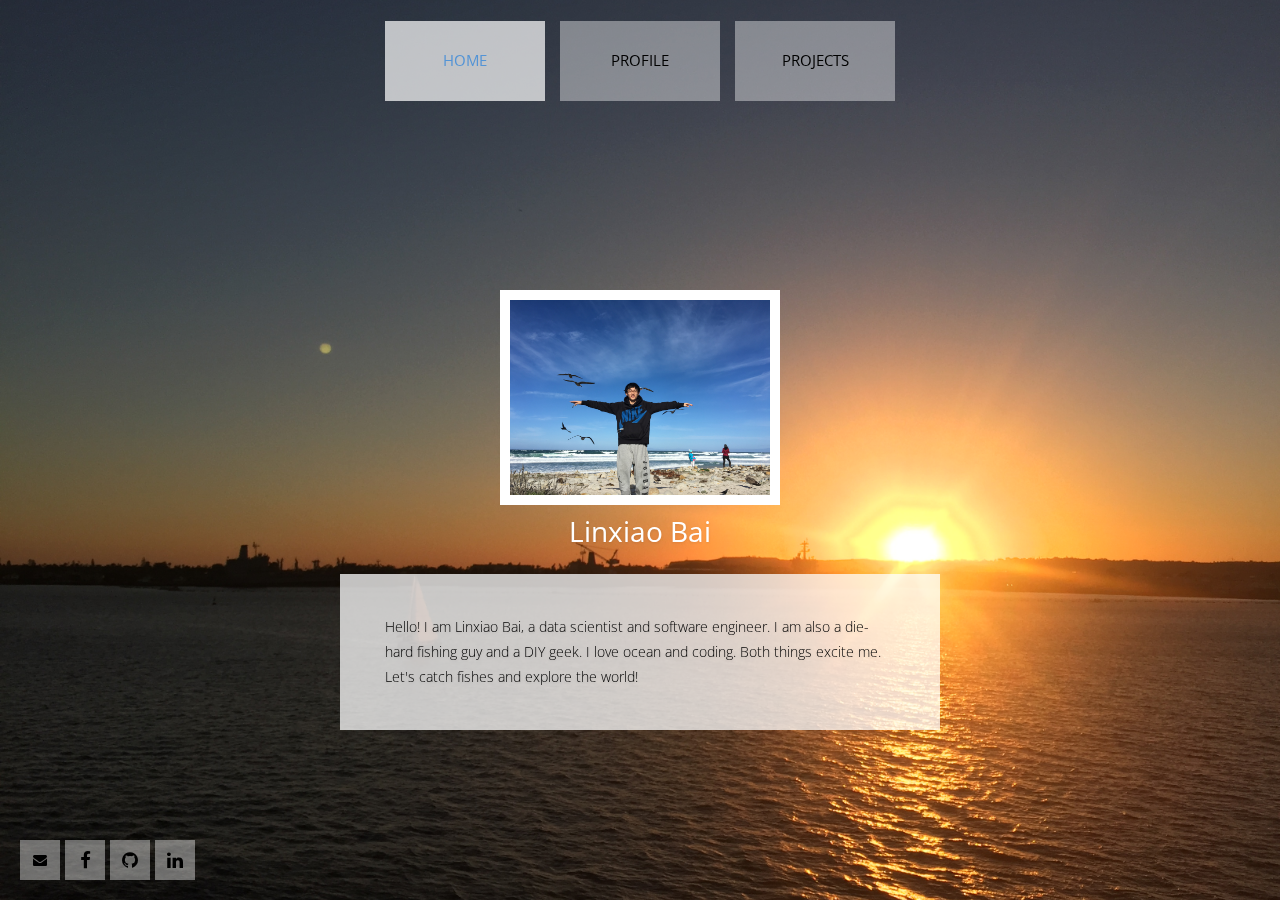
==== commit 801dfcbf: "try5" ====
--- a/index.html
+++ b/index.html
@@ -5,7 +5,7 @@
     <meta http-equiv="X-UA-Compatible" content="IE=edge">
     <meta name="viewport" content="width=device-width, initial-scale=1">
 
-    <title>Fisherman's wharf</title>
+    <title>Fisherman's Wharf</title>
     <!-- load stylesheets -->
     
     <link rel="stylesheet" href="font-awesome-4.6.3/css/font-awesome.min.css">            <!-- Font awesome -->
@@ -16,9 +16,9 @@
     <link rel="stylesheet" href="css/templatemo-style.css">
 
     <!-- Google web font "Open Sans" -->    
-   <!--  <link rel="stylesheet" href="http://fonts.useso.com/css?family=Open+Sans:300,400">    
+    <link rel="stylesheet" href="http://fonts.useso.com/css?family=Open+Sans:300,400">    
     <link href='http://fonts.useso.com/css?family=Jockey+One' rel='stylesheet' type='text/css'>
-    <link href='http://fonts.useso.com/css?family=Open+Sans:300italic,400italic,600italic,700italic,800italic,400,300,600,700,800' rel='stylesheet' type='text/css'> -->
+    <link href='http://fonts.useso.com/css?family=Open+Sans:300italic,400italic,600italic,700italic,800italic,400,300,600,700,800' rel='stylesheet' type='text/css'>
 
 <!--//fonts-->
         <link href="css/bootstrap.css" rel="stylesheet">
@@ -44,15 +44,9 @@
                 $('html,body').animate({scrollTop:$(this.hash).offset().top},1000);
             });
         });
-    </script>                               <!-- 
-    Templatemo style -->
-
-    <!-- HTML5 shim and Respond.js for IE8 support of HTML5 elements and media queries -->
-    <!-- WARNING: Respond.js doesn't work if you view the page via file:// -->
-    <!--[if lt IE 9]>
-      <script src="https://oss.maxcdn.com/html5shiv/3.7.2/html5shiv.min.js"></script>
-      <script src="https://oss.maxcdn.com/respond/1.4.2/respond.min.js"></script>
-    <![endif]-->
+    </script>                           
+
+
 </head>
 
     <body>
@@ -99,7 +93,7 @@
                                     <img src="img/snapshot.png" alt="Image" class="img-fluid tm-img">
                                     <h2 class="tm-site-name">Linxiao Bai</h2>
                                     <div class="tm-bg-white-translucent text-xs-left tm-textbox tm-textbox-1-col">
-                                        <p class="tm-text">Hello! I am Linxiao Bai, a data scientist and software engineer. I am also a die-hard fishing guy and a DIY geek. I love ocean and coding. Both things excites me.
+                                        <p class="tm-text">Hello! I am Linxiao Bai, a data scientist and software engineer. I am also a die-hard fishing guy and a DIY geek. I love ocean and coding. Both things excite me.
                                         <br>Let's catch fishes and explore the world!
                                         </p>
 
@@ -119,13 +113,23 @@
                                 <div class="col-xs-12">
                                     <div class="tm-2-col-container">                            
                                         <div class="tm-bg-white-translucent text-xs-left tm-textbox tm-1-col-textbox">
-                                            <h1 class="tm-text-title">Education<br><br></h1>
-
                                             <table>
-                                                <tbody>
-
-                                                <tr>
-                                                <td><b>University of Rochester</td>
+                                                <tbody> 
+                                                <tr>
+                                                <td>
+                                                <h1 class="tm-text-title">Education</h1>
+                                                </td>
+                                                <tr>
+                                                    <td>
+                                                        <br>
+                                                    </td>
+                                                </tr>
+                                                </tr>
+                                    
+                                    
+
+                                                <tr>
+                                                <td><font size="3" color="black"><b>University of Rochester</font></td>
                                                 <td>&nbsp;</td>
                                                 <td>&nbsp;</td>
                                                 <td>&nbsp;</td>
@@ -161,7 +165,7 @@
 
                                                                 <tr>
                                                                     <td>
-                                                                    &nbsp;&nbsp;&nbsp;&nbsp;2.Deep Learning Application, NYC Ground Trffic Prediction
+                                                                    &nbsp;&nbsp;&nbsp;&nbsp;2.Deep Learning Application, NYC Ground Trffic Prediction.
                                                                     </td>
                                                                 </tr>
 
@@ -190,7 +194,7 @@
                                                                 
                                                                 <tr>
                                                                     <td>
-                                                                    &nbsp;&nbsp;&nbsp;&nbsp;See more proud work on Project tab!
+                                                                    &nbsp;&nbsp;&nbsp;&nbsp;See more proud work on PROJECTS tab!
                                                                     </td>
                                                                 </tr>
                                                                 
@@ -207,13 +211,13 @@
                                                 </tr>
 
                                                 <tr>
-                                                <td><b>University of Illinois at Urbana Champaign</td>
-                                                <td>&nbsp;</td>
-                                                <td>&nbsp;</td>
-                                                <td>&nbsp;</td>
-                                                <td>Sept, 2016----Sept, 2017 </td>
-                                                </tr>
-                                                <tr>
+                                                <td><font size="3" color="black"><b>University of Illinois at Urbana Champaign</font></td>
+                                                <td>&nbsp;</td>
+                                                <td>&nbsp;</td>
+                                                <td>&nbsp;</td>
+                                                <td>Sept, 2016-Sept, 2017 </td>
+                                                </tr>
+                                                
                                                 <td>Bechelor of Statistics, Computer Science</td>
                                                 <td>&nbsp;</td>
                                                 <td>&nbsp;</td>
@@ -225,153 +229,212 @@
                                                 <td>&nbsp;</td>
                                                 <td>&nbsp;</td>
                                                 </tr>
+
                                                 <tr>
                                                 <td>Honors:  </td>
+                                                <td>&nbsp;</td>
+                                                <td>&nbsp;</td>
+                                                <td>&nbsp;</td>
+                                                </tr>
+
+                                                <tr>
+                                                <td>
                                                 <table>
                                                     <tbody>
                                                         <tr>
                                                         <td>&nbsp;&nbsp;&nbsp;&nbsp;1.Distinct Graduates Honor</td>
                                                         </tr>
-
                                                         <tr>
                                                         <td>&nbsp;&nbsp;&nbsp;&nbsp;2.John E. Gieseking Scholarship</td>
-                                                            
                                                         </tr>
                                                     </tbody>
-                                                <tr><br><br></tr>
+                                                </table>
+                                                </td>
+                                                <td>&nbsp;</td>
+                                                <td>&nbsp;</td>
+                                                <td>&nbsp;</td>
+                                                </tr>
+
+                                                <tr>
+                                                <td>
+                                                <h1 class="tm-text-title"><br>Experience</h1>
+                                                </td>
+                                                </tr>
+
+                                                <tr>
+                                                    <td><br></td>
+                                                </tr>
+    
+                                                <tr>
+                                                    <td><font size="3" color="black"><b>iFlytek</font></td>
+                                                    <td>&nbsp;</td>
+                                                    <td>&nbsp;</td>
+                                                    <td>&nbsp;</td>
+                                                    <td>Jan, 2016-Aug, 2017 </td>
+                                                </tr>
+
+                                                
+
+                                                <tr>
+                                                    <td><a href="http://www.iflytek.com/en/about/index.html">Company Introduction</a></td>
+                                                    <td>&nbsp;</td>
+                                                    <td>&nbsp;</td>
+                                                    <td>&nbsp;</td>
+                                                    <td>&nbsp;</td>
+                                                </tr>
+
+                                                <tr>
+                                                    <td>&nbsp;</td>
+                                                    <td>&nbsp;</td>
+                                                    <td>&nbsp;</td>
+                                                    <td>&nbsp;</td>
+                                                    <td>&nbsp;</td>
+                                                </tr>
+
+
+                                                <tr>
+                                                    <td><b>CloudPlatform Bigdata Team.</td>
+                                                    <td>&nbsp;</td>
+                                                    <td>&nbsp;</td>
+                                                    <td>&nbsp;</td>
+                                                    <td>&nbsp;</td>
+                                                </tr>
+                                                <tr>
+                                                    <td>Data Scientist, Software Developer.</td>
+                                                    <td>&nbsp;</td>
+                                                    <td>&nbsp;</td>
+                                                    <td>&nbsp;</td>
+                                                    <td>&nbsp;</td>
+                                                </tr>
+
+                                                <tr>
+                                                <td width="80%">
+                                                    <br>
+                                                    &nbsp;&nbsp;&nbsp;&nbsp;&nbsp;&nbsp;&nbsp;&nbsp;After graudated from UIUC, I joined iFlytek Cloud Platform department's Bigdata Team. <br><br>
+
+                                                    &nbsp;&nbsp;&nbsp;&nbsp;&nbsp;&nbsp;&nbsp;&nbsp;The major functions of the department is to develop and maintain platforms for iFlytek cloud services. Such services is provided to: online billion-level voice-recoginition services, computation platform for bigdata analysis, and computation Platform of iFlytek indigenous online Advertising services. The voice-recoginition and voice-translation are extremely heavy-burdened. Almost every voice related services in China use iFlytek API. Also, iFlytek's voice input method occupied 50% of the Chinese cell phone market. The challenge of the department was tremendous.<br><br>
+
+                                                    &nbsp;&nbsp;&nbsp;&nbsp;&nbsp;&nbsp;&nbsp;&nbsp;Working at iFlytek was a great opportunity. With the help of friendly colleagues and my team leader Mr. Liu. I was able to learn as fast as possible. I mastered scala, yarn-hdfs, and spark within a short amount of time. Not only did they teach me use the tool, but also equipped me with a thorough understanding of the underlying mechanism of RDD and yarn-hdfs<br><br>
+
+                                                    &nbsp;&nbsp;&nbsp;&nbsp;&nbsp;&nbsp;&nbsp;&nbsp;Although the computation resources was never enough, my team leader encourages me to do experimental computation. This is extremely precious for any data science related work. Sometimes your algorithm will fail after a whole day, either because of OOM or node failure, and it is absolutely frustrating. However, testing the limit of the system and data, adjusting algorithm, making reasonable compromises has always being the essence of Bigdata. After one month of handeling bussiness requests such as user profile analysis, ad auction log analysis, I managed to figure out the way of optimizing spark code to maximum efficiency. Eventually, I could finish spark jobs on very limited time, generate visulization and give analysis report.<br> <br>
+
+                                                    &nbsp;&nbsp;&nbsp;&nbsp;&nbsp;&nbsp;&nbsp;&nbsp;Some tricks I learnt are especially useful in industrial-driven enviroment. For example, how to write memory-safe classes that are serializable, how to reduce communication, caching reuseable RDD before action or wide dependency, partitioning data according to computation resources, and so on. These hands-on experience are extremely critical, and guarantee the success of bussiness requests.<br><br>
+
+                                                    &nbsp;&nbsp;&nbsp;&nbsp;&nbsp;&nbsp;&nbsp;&nbsp;I was extremely grateful to the support resources my team has offered me. With that, I can learn and experiment under pressure and proper guidance. On the second month I compiled a thorough research result about resources management. Depending on 3 levels of computation complexity and 9 different sources of TB-level data, the research gave a way of finding the minimum resources needed to run specific spark-jobs. With the help of this research, my colleagues were able to predict the exact amount of resources they need before running a job, without requesting excessive from the cluster. This report not only finished my first major project, but also saved the platform a great amount of precious computation resources<br><br>
+
+                                                    &nbsp;&nbsp;&nbsp;&nbsp;&nbsp;&nbsp;&nbsp;&nbsp;Not long before I started to work at iFlytek, the company initiated the online advertising bussiness. Three new platforms was established, Data Managed Platform, Ad Exchange Platform, and Demand Supply Platform. Our team was heavily burdened with bussiness requests of all kinds. For example, mining targeted audiance, evaluating ad champaign result, adjusting bidding/matching algorithm, updating DMP labels. These tasks usually have very short life span and needs action immediately. Custmized Ad champaigns involving short-window discount offer are the most stressful. They usually came in short notice, and demanded processing time no longer than three hours before bringing online. The computation job must not fail otherwise order will expire. The strategies must be thoughtful otherwise champaign result will not please the client. Under the heavy pressure, multitasking and focusing was essential. Working overtime was also common in the office, especially when running heavy jobs. I spent countless of my weekends and vacations with debugging complex data-mining algorithm and running heavy jobs in the office because weekends are the time cluster are mostly free, and vacation are rush time when sales champaign took place. The hands-on online advertising bussiness experience was certainly life-changing to me. During my time at the position, I was proud that I did not fail or turn down any champaign, and most of them came through with fruitful bussiness conversion. <br><br>
+
+                                                    &nbsp;&nbsp;&nbsp;&nbsp;&nbsp;&nbsp;&nbsp;&nbsp;As any Demand Supply Platform, iFlytek DSP faces a mind-blowing problem, click-fraud. At all time, Non-Human-Traffic and Deceitful-Human-Traffic came from media sabotaged the bussiness, and just when iFlytek ad bussiness was earning reputation and interests for the company, me and three other best in the team was assigned to the Anti-Fraud project "Vine". Vine was initiated by an absurd anomaly. In the middle of May 2016, after one week of connecting a new group of media, one of the media reported an astonishing 80% CTR. Although the media was immediate banned, this is an urgent signal that an anti-fraud system must be implemented at once. After two weeks of devotion. The frist version of Vine was brought online. The first version was a single-layer volume firewall. Then the second version provided IP and hardware-info firewall features. Then there were third and forth generations. During the test phase of Vine, a critical challenge was to develop a testing strategy that allow designers to monitor the performance without making actual impact until the next phase. With the statistic background, I designed an AB testing that solved the problem. The Testing splits a champaign into two seperate orders. Whenever a traffic comes in, Vine will decide if the traffic goes into A or B. If it is blocked by Vine, it goes to A, otherwise B. This testing allows us to monitor and compare critical index of A and B without the risk of sacrificing any audiance until we are certain Vine is ready to kick-in. Also it amplified the conversion rate differences and made adjusting strategies easier. At last, Vine proved to be a great success, and soon it attracted more clients to the platform because the Anti-Fraud feature was a safe-guard to their money.<br><br>
+                                                    &nbsp;&nbsp;&nbsp;&nbsp;&nbsp;&nbsp;&nbsp;&nbsp;Vine projects impacted me so much. On Augest 24, I resigned from my position and decided to continue with graduate education at U of R. During my master study a good portion of my research projects is based on fraud detecion and continuation of Vine. Especially VisualDX project.
+
+
+                                                
+                                                </td>
+                                                </tr>
+
+                                                <tr>
+                                                    
+                                                </tr>
+                                                
+                                                
+                                                
+                                                
+                                                <tr>
+
+                                                <tr>
+                                                    <td>&nbsp;</td>
+                                                    <td>&nbsp;</td>
+                                                    <td>&nbsp;</td>
+                                                    <td>&nbsp;</td>
+                                                    <td>&nbsp;</td>
+                                                </tr>
+
+                                                
+
+                                                <tr>
+                                                    <td>&nbsp;</td>
+                                                    <td>&nbsp;</td>
+                                                    <td>&nbsp;</td>
+                                                    <td>&nbsp;</td>
+                                                    
+                                                    
+                                                </tr>
                                             </table>
-
-                                            <h1 class="tm-text-title">Experience<br><br></h1>
-
-
-                                            <p class="tm-text">Place holderPlace holderPlace holderPlace</p>
-                                            <p class="tm-text">Place holderPlace holderPlace holderPlace holderPlace holderPlace holderPlace holderPlace holderPlace holderPlace holderPlace holderPlace holderPlace holderPlace holderPlace holderPlace holderPlace holderPlace holderPlace holderPlace holder</p>
-                                            
-                                            <h1 class="tm-text-title">Skills</h1>
+                                        
+                                            <h1 class="tm-text-title">Skills<br><br></h1>
+
+
+                                            <div>
+                                                <div class="row">
+                                                    <div class="col-xs-12">
+                                                        <div class="tm-1-col-container">                 
+                                                            <div class="col-md-3 skills-grid text-center">
+                                                            <div class="circle" id="circles-1"></div>
+                                                            <font size="4" color="black">Spark <br></font>
+                                                            </div>
+                                                            <div class="col-md-3 skills-grid text-center">
+                                                                <div class="circle" id="circles-2"></div>
+                                                                <font size="4" color="black">R <br></font>
+                                                            </div>
+                                                            <div class="col-md-3 skills-grid text-center">
+                                                                <div class="circle" id="circles-3"></div>
+                                                                <font size="4" color="black">Python <br></font>
+                                                            </div>
+                                                            <div class="col-md-3 skills-grid text-center">
+                                                                <div class="circle" id="circles-4"></div>
+                                                                <font size="4" color="black">Scala <br></font>
+                                                            </div>
+                                                            <div class="col-md-3 skills-grid text-center">
+                                                                <font size="4" color="black"><br></font>
+                                                                <div class="circle" id="circles-5"></div>
+                                                                <font size="4" color="black">Visualization</font>
+                                                                
+                                                            </div>
+                                                            <div class="col-md-3 skills-grid text-center">
+                                                                <font size="4" color="black"><br></font>
+                                                                <div class="circle" id="circles-6"></div>
+                                                                <font size="4" color="black">Machine Learning</font>
+                                                            </div>
+                                                            <div class="col-md-3 skills-grid text-center">
+                                                                <font size="4" color="black"><br></font>
+                                                                <div class="circle" id="circles-7"></div>
+                                                                <font size="4" color="black">Probabilistic Modeling</font>
+                                                            </div>
+                                                            <div class="col-md-3 skills-grid text-center">
+                                                                <font size="4" color="black"><br></font>
+                                                                <div class="circle" id="circles-8"></div>
+                                                                <font size="4" color="black">Time Series Analysis</font>
+                                                            </div>
+                                                            <div class="clearfix"> </div>
+
+
+                                                            <div class="clearfix"> </div>
+                                                            <script type="text/javascript" src="js/circles.js"></script>
+                                                            <script>
+                                                                var percent=[90,90,85,85,95,90,90,90]
+                                                                var colors = [
+                                                                        ['#e5de52', '#76b852'], ['#e5de52', '#76b852'],['#e5de52', '#76b852'],['#e5de52', '#76b852'],['#e5de52', '#76b852'],['#e5de52', '#76b852'], ['#e5de52', '#76b852'], ['#e5de52', '#76b852']
+                                                                    ];
+                                                                for (var i = 1; i <= 8; i++) {
+                                                                    var child = document.getElementById('circles-' + i),
+                                                                        percentage = 40 + (i * 10);
+                                                                        
+                                                                    Circles.create({
+                                                                        id:         child.id,
+                                                                        percentage: percent[i-1],
+                                                                        radius:     80,
+                                                                        width:      10,
+                                                                        number:     percent[i-1],
+                                                                        text:       '%',
+                                                                        colors:     colors[i - 1]
+                                                                    });
+                                                                }
+                                                            </script>
+                                                        </div>
+                                                    </div>
+                                                </div>
+                                            </div>
                                         </div>
-
-
-
-
-                                       <!--  <div class="tm-bg-white-translucent text-xs-left tm-textbox tm-2-col-textbox">
-                                            <h2 class="tm-text-title">Work experience</h2>
-                                            <p class="tm-text">
-                                        </div> -->
-
-                                    </div>
-                                </div>
-                            </div>
-
-                            <div class="row">
-                                <div class="col-xs-12">
-                                    <div class="tm-2-col-container">                 
-                                        <div class="tm-bg-white-translucent col-md-3 skills-grid text-center">
-                                            
-                                            <div class="circle" id="circles-1"></div>
-                                            <font size="4" color="black">Spark <br></font>
-                                            
-                                        </div>
-                                        <div class="tm-bg-white-translucent col-md-3 skills-grid text-center">
-                                            <div class="circle" id="circles-2"></div>
-                                            <font size="4" color="black">R <br></font>
-                                        </div>
-                                        <div class="tm-bg-white-translucent col-md-3 skills-grid text-center">
-                                            <div class="circle" id="circles-3"></div>
-                                            <font size="4" color="black">Python <br></font>
-                                        </div>
-                                        <div class="tm-bg-white-translucent col-md-3 skills-grid text-center">
-                                            <div class="circle" id="circles-4"></div>
-                                            <font size="4" color="black">Scala <br></font>
-                                        </div>
-                                        
-                                        <div class="clearfix"> </div>
-                                        <script type="text/javascript" src="js/circles.js"></script>
-                                        <script>
-                                            var percent=[90,90,85,85]
-                                            var colors = [
-                                                    ['#e5de52', '#76b852'], ['#e5de52', '#76b852'], ['#e5de52', '#76b852'], ['#e5de52', '#76b852']
-                                                ];
-                                            for (var i = 1; i <= 5; i++) {
-                                                var child = document.getElementById('circles-' + i),
-                                                    percentage = 40 + (i * 10);
-                                                    
-                                                Circles.create({
-                                                    id:         child.id,
-                                                    percentage: percent[i-1],
-                                                    radius:     80,
-                                                    width:      10,
-                                                    number:     percent[i-1],
-                                                    text:       '%',
-                                                    colors:     colors[i - 1]
-                                                });
-                                            }
-                                        </script>
-                                    </div>
-                                </div>
-                            </div>
-
-                            
-
-
-                            <!-- <div class="row">
-                                <div class="col-xs-12">
-                                    <div class="tm-2-col-container">                            
-                                        <div class="tm-bg-white-translucent text-xs-left tm-textbox tm-1-col-textbox">
-                                        <p class="tm-text"><br></p>
-                                        <p>&nbsp;&nbsp;&nbsp;&nbsp;&nbsp;&nbsp;&nbsp;&nbsp;&nbsp;&nbsp;&nbsp;&nbsp;&nbsp;&nbsp;&nbsp;&nbsp;&nbsp;&nbsp;&nbsp;&nbsp;&nbsp;&nbsp;&nbsp;&nbsp;&nbsp;&nbsp;&nbsp;&nbsp;&nbsp;&nbsp;&nbsp;&nbsp;&nbsp;&nbsp;&nbsp;&nbsp;&nbsp;&nbsp;&nbsp;&nbsp;&nbsp;&nbsp;&nbsp;&nbsp;&nbsp;&nbsp;&nbsp;&nbsp;&nbsp;&nbsp;&nbsp;&nbsp;&nbsp;&nbsp;&nbsp;&nbsp;&nbsp;&nbsp;&nbsp;&nbsp;&nbsp;&nbsp;&nbsp;&nbsp;&nbsp;&nbsp;&nbsp;&nbsp;&nbsp;&nbsp;&nbsp;&nbsp;&nbsp;&nbsp;&nbsp;&nbsp;&nbsp;&nbsp;&nbsp;&nbsp;&nbsp;&nbsp;&nbsp;&nbsp;&nbsp;&nbsp;&nbsp;&nbsp;&nbsp;&nbsp;&nbsp;&nbsp;&nbsp;&nbsp;&nbsp;&nbsp;&nbsp;&nbsp;&nbsp;&nbsp;&nbsp;&nbsp;&nbsp;&nbsp;&nbsp;&nbsp;&nbsp;&nbsp;&nbsp;&nbsp;&nbsp;&nbsp;&nbsp;&nbsp;&nbsp;&nbsp;&nbsp;&nbsp;&nbsp;&nbsp;&nbsp;&nbsp;&nbsp;&nbsp;&nbsp;&nbsp;&nbsp;&nbsp;&nbsp;&nbsp;&nbsp;&nbsp;&nbsp;&nbsp;&nbsp;&nbsp;&nbsp;&nbsp;&nbsp;&nbsp;&nbsp;&nbsp;&nbsp;&nbsp;&nbsp;&nbsp;&nbsp;&nbsp;&nbsp;&nbsp;&nbsp;&nbsp;&nbsp;&nbsp;&nbsp;&nbsp;&nbsp;&nbsp;&nbsp;&nbsp;&nbsp;&nbsp;&nbsp;&nbsp;&nbsp;&nbsp;&nbsp;&nbsp;&nbsp;&nbsp;&nbsp;&nbsp;&nbsp;</p>
-                                        </div></div></div></div> -->
-                            
-
-
-
-
-                            <div class="row">
-                                <div class="col-xs-12">
-                                    <div class="tm-2-col-container">                 
-                                        <div class="tm-bg-white-translucent col-md-3 skills-grid text-center">
-                                            <font size="4" color="black"><br></font>
-                                            <div class="circle" id="circles-5"></div>
-                                            <font size="4" color="black">Visualization</font>
-                                            
-                                            <!-- <p>Spark, Scala</p> -->
-                                        </div>
-                                        <div class="tm-bg-white-translucent col-md-3 skills-grid text-center">
-                                            <font size="4" color="black"><br></font>
-                                            <div class="circle" id="circles-6"></div>
-                                            <font size="4" color="black">Machine Learning</font>
-                                        </div>
-                                        <div class="tm-bg-white-translucent col-md-3 skills-grid text-center">
-                                            <font size="4" color="black"><br></font>
-                                            <div class="circle" id="circles-7"></div>
-                                            <font size="4" color="black">Probabilistic Modeling</font>
-                                        </div>
-                                        <div class="tm-bg-white-translucent col-md-3 skills-grid text-center">
-                                            <font size="4" color="black"><br></font>
-                                            <div class="circle" id="circles-8"></div>
-                                            <font size="4" color="black">Time Series Analysis</font>
-                                        </div>
-                                        <div class="clearfix"> </div>
-                                        <script type="text/javascript" src="js/circles.js"></script>
-                                        <script>
-                                            var percent=[95,90,90,90]
-                                            var colors = [
-                                                    ['#e5de52', '#76b852'], ['#e5de52', '#76b852'], ['#e5de52', '#76b852'], ['#e5de52', '#76b852']
-                                                ];
-                                            for (var i = 5; i <= 8; i++) {
-                                                var child = document.getElementById('circles-' + i),
-                                                    percentage = 40 + (i * 10);
-                                                    
-                                                Circles.create({
-                                                    id:         child.id,
-                                                    percentage: percent[i-5],
-                                                    radius:     80,
-                                                    width:      10,
-                                                    number:     percent[i-5],
-                                                    text:       '%',
-                                                    colors:     colors[i - 5]
-                                                });
-                                            }
-                                        </script>
                                     </div>
                                 </div>
                             </div>
@@ -395,7 +458,7 @@
                                 
                                 <div class="col-xs-12 col-sm-6  col-md-3 col-lg-4 col-xl-4">
                                     <a href="./electricity.pdf">
-                                        <font size='5'>
+                                        <font size='5' color="black">
                                             Eletricity Fraud Detection
                                         </font>
                                     </a>
@@ -407,7 +470,7 @@
 
                                 <div class="col-xs-12 col-sm-6 col-md-3 col-lg-4 col-xl-4">
                                     <a href="./airport.pdf">
-                                        <font size='5'>
+                                        <font size='5' color="black">
                                             American Domestics Airline Analysis
                                         </font>
                                     </a>
@@ -426,7 +489,7 @@
 
                                 <div class="col-xs-12 col-sm-6  col-md-3 col-lg-4 col-xl-4">
                                     <a href="./probmd.pdf">
-                                        <font size='5'>
+                                        <font size='5' color="black">
                                             Probabilistic Model and EM
                                         </font>
                                     </a>
@@ -455,58 +518,7 @@
 
                 </li>
 
-                <li>
-                    <div class="cd-full-width">
-
-                        <div class="container-fluid js-tm-page-content" data-page-no="5">
-                            
-                            <div class="tm-contact-page">
-                                
-                                <div class="row">
-
-                                    <div class="col-xs-12">
-                                        
-                                        <h2 class="tm-section-title">Contact Us</h2>
-                                        <p class="tm-text tm-font-w-400 m-b-3">Pellentesque in quam iaculis erat iaculis lacinia. Donec sagittis sapien odio, a sodales velit elementum nec. Donec feugiat purus a bibendum hendreit.</p>      
-
-                                    </div>
-
-                                </div>
-
-                                <!-- contact form -->
-                                <div class="row tm-img">
-                                    <form action="index.html" method="post" class="tm-contact-form">
-                                    
-                                        <div class="col-xs-12 col-sm-6 col-md-6 col-lg-6 col-xl-6">
-                                            <div class="form-group">
-                                                <input type="text" id="contact_name" name="contact_name" class="form-control" placeholder="Your Name"  required/>
-                                            </div>
-                                            <div class="form-group">
-                                                <input type="email" id="contact_email" name="contact_email" class="form-control" placeholder="Your Email"  required/>
-                                            </div>
-                                            <div class="form-group">
-                                                <input type="text" id="contact_subject" name="contact_subject" class="form-control" placeholder="Subject"  required/>
-                                            </div>    
-                                        </div>
-
-                                        <div class="col-xs-12 col-sm-6 col-md-6 col-lg-6 col-xl-6">
-                                            <div class="form-group">
-                                                <textarea id="contact_message" name="contact_message" class="form-control" rows="5" placeholder="Your message" required></textarea>
-                                            </div>    
-                                        </div>
-
-                                        <div class="col-xs-12">
-                                            <button type="submit" class="pull-xs-right tm-submit-btn">Submit</button>
-                                        </div>
-                                    </form>  
-                                </div>
-
-                            </div>    
-
-                        </div>
-                        
-                    </div> <!-- .cd-full-width -->
-                </li>
+                
             </ul> <!-- .cd-hero-slider -->
 
 
--- a/css/style.css
+++ b/css/style.css
@@ -35,7 +35,7 @@
     text-align: center;
     text-decoration: none;
     display: inline-block;
-    font-size: 16px;
+    font-size: 20px;
     margin: 4px 2px;
     cursor: pointer;
     -webkit-transition-duration: 0.4s; /* Safari */
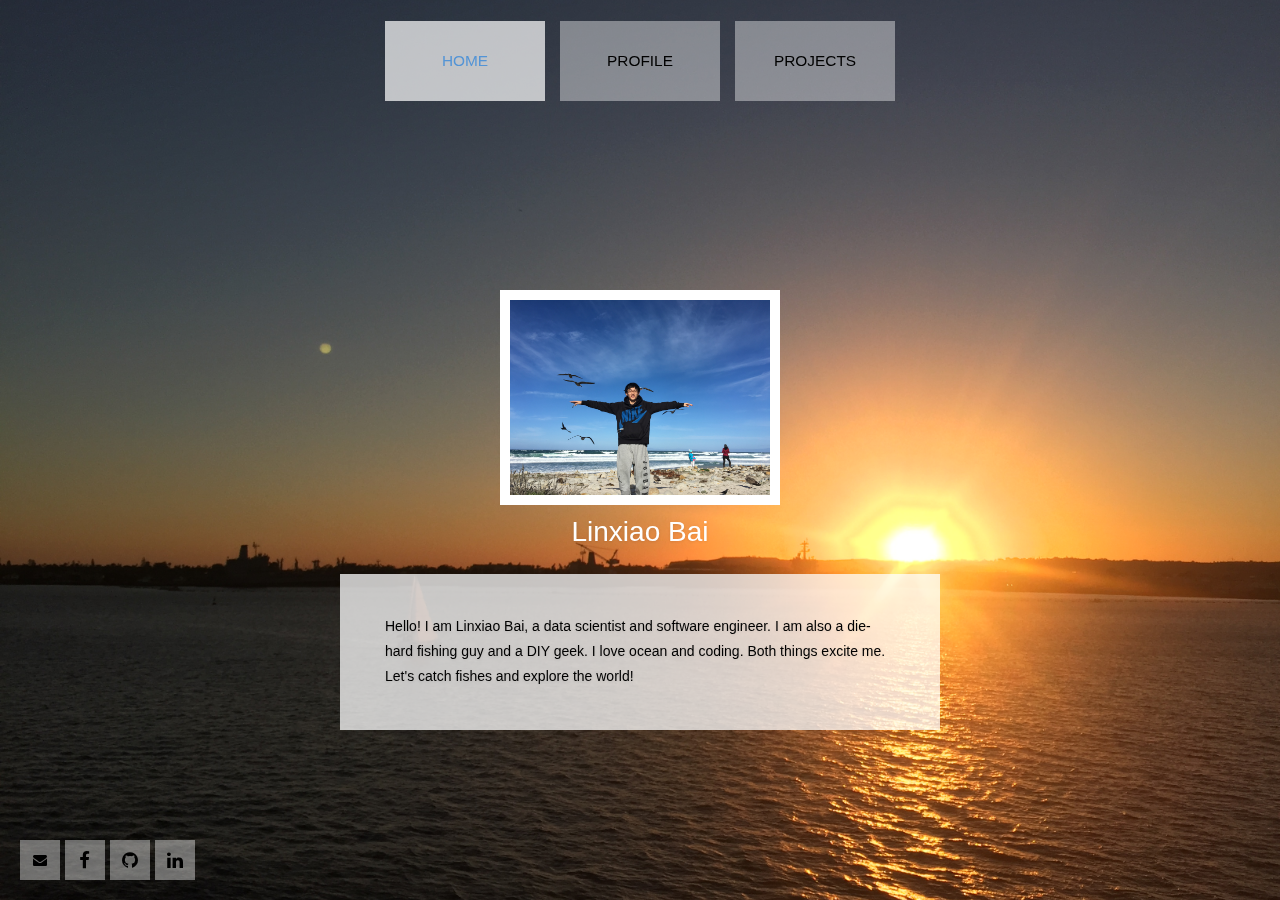
==== commit d3dd4659: "adding spark projects" ====
--- a/index.html
+++ b/index.html
@@ -16,9 +16,9 @@
     <link rel="stylesheet" href="css/templatemo-style.css">
 
     <!-- Google web font "Open Sans" -->    
-    <link rel="stylesheet" href="http://fonts.useso.com/css?family=Open+Sans:300,400">    
+    <!-- <link rel="stylesheet" href="http://fonts.useso.com/css?family=Open+Sans:300,400">    
     <link href='http://fonts.useso.com/css?family=Jockey+One' rel='stylesheet' type='text/css'>
-    <link href='http://fonts.useso.com/css?family=Open+Sans:300italic,400italic,600italic,700italic,800italic,400,300,600,700,800' rel='stylesheet' type='text/css'>
+    <link href='http://fonts.useso.com/css?family=Open+Sans:300italic,400italic,600italic,700italic,800italic,400,300,600,700,800' rel='stylesheet' type='text/css'> -->
 
 <!--//fonts-->
         <link href="css/bootstrap.css" rel="stylesheet">
@@ -165,7 +165,7 @@
 
                                                                 <tr>
                                                                     <td>
-                                                                    &nbsp;&nbsp;&nbsp;&nbsp;2.Deep Learning Application, NYC Ground Trffic Prediction.
+                                                                    &nbsp;&nbsp;&nbsp;&nbsp;2.Deep Learning Application, NYC Ground Traffic Prediction.
                                                                     </td>
                                                                 </tr>
 
@@ -469,6 +469,29 @@
                                 </div>
 
                                 <div class="col-xs-12 col-sm-6 col-md-3 col-lg-4 col-xl-4">
+                                    <a href="./SparkPaper.pdf">
+                                        <font size='5' color="black">
+                                            Spark Ecosystem and Key Modules
+                                        </font>
+                                    </a>
+                                    
+                                    <a href="./SparkPaper.pdf">
+                                        <img src="img/spark.hadoop2.jpg" alt="Image" class="img-fluid tm-img2">
+                                    </a>
+                                    
+                                    <a href="./SparkPoster.pdf">
+                                        <font size=5 color ='white'>
+                                            Watch Poster
+                                            
+                                        </font>
+                                        
+                                    </a>
+                                </div>
+
+
+
+
+                                <div class="col-xs-12 col-sm-6 col-md-3 col-lg-4 col-xl-4">
                                     <a href="./airport.pdf">
                                         <font size='5' color="black">
                                             American Domestics Airline Analysis
@@ -482,14 +505,24 @@
                                     <a href="./visual/jfk.html">
                                         <font size=5 color ='white'>
                                             Watch Visulization
+                                            
                                         </font>
                                         
                                     </a>
                                 </div>
 
+                            <div class="row ">
+                            
+                            </div>
+
+
+                            <div class="row ">
+                                <div class="col-xs-12 col-sm-6  col-md-3 col-lg-4 col-xl-4">
+                                </div>
                                 <div class="col-xs-12 col-sm-6  col-md-3 col-lg-4 col-xl-4">
                                     <a href="./probmd.pdf">
                                         <font size='5' color="black">
+                                            <br>
                                             Probabilistic Model and EM
                                         </font>
                                     </a>
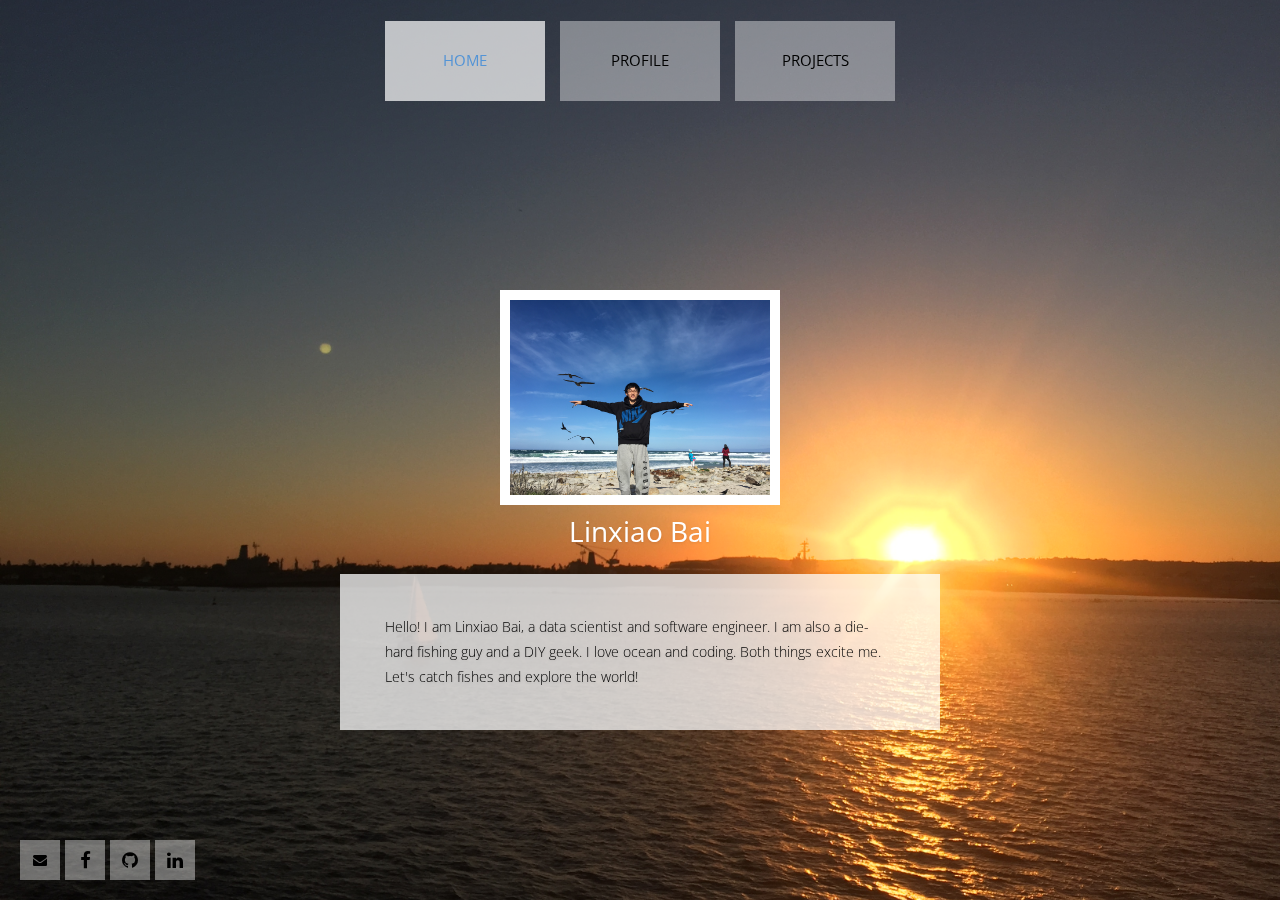
==== commit 6cbd4126: "adding spark projects" ====
--- a/index.html
+++ b/index.html
@@ -16,9 +16,9 @@
     <link rel="stylesheet" href="css/templatemo-style.css">
 
     <!-- Google web font "Open Sans" -->    
-    <!-- <link rel="stylesheet" href="http://fonts.useso.com/css?family=Open+Sans:300,400">    
+    <link rel="stylesheet" href="http://fonts.useso.com/css?family=Open+Sans:300,400">    
     <link href='http://fonts.useso.com/css?family=Jockey+One' rel='stylesheet' type='text/css'>
-    <link href='http://fonts.useso.com/css?family=Open+Sans:300italic,400italic,600italic,700italic,800italic,400,300,600,700,800' rel='stylesheet' type='text/css'> -->
+    <link href='http://fonts.useso.com/css?family=Open+Sans:300italic,400italic,600italic,700italic,800italic,400,300,600,700,800' rel='stylesheet' type='text/css'>
 
 <!--//fonts-->
         <link href="css/bootstrap.css" rel="stylesheet">
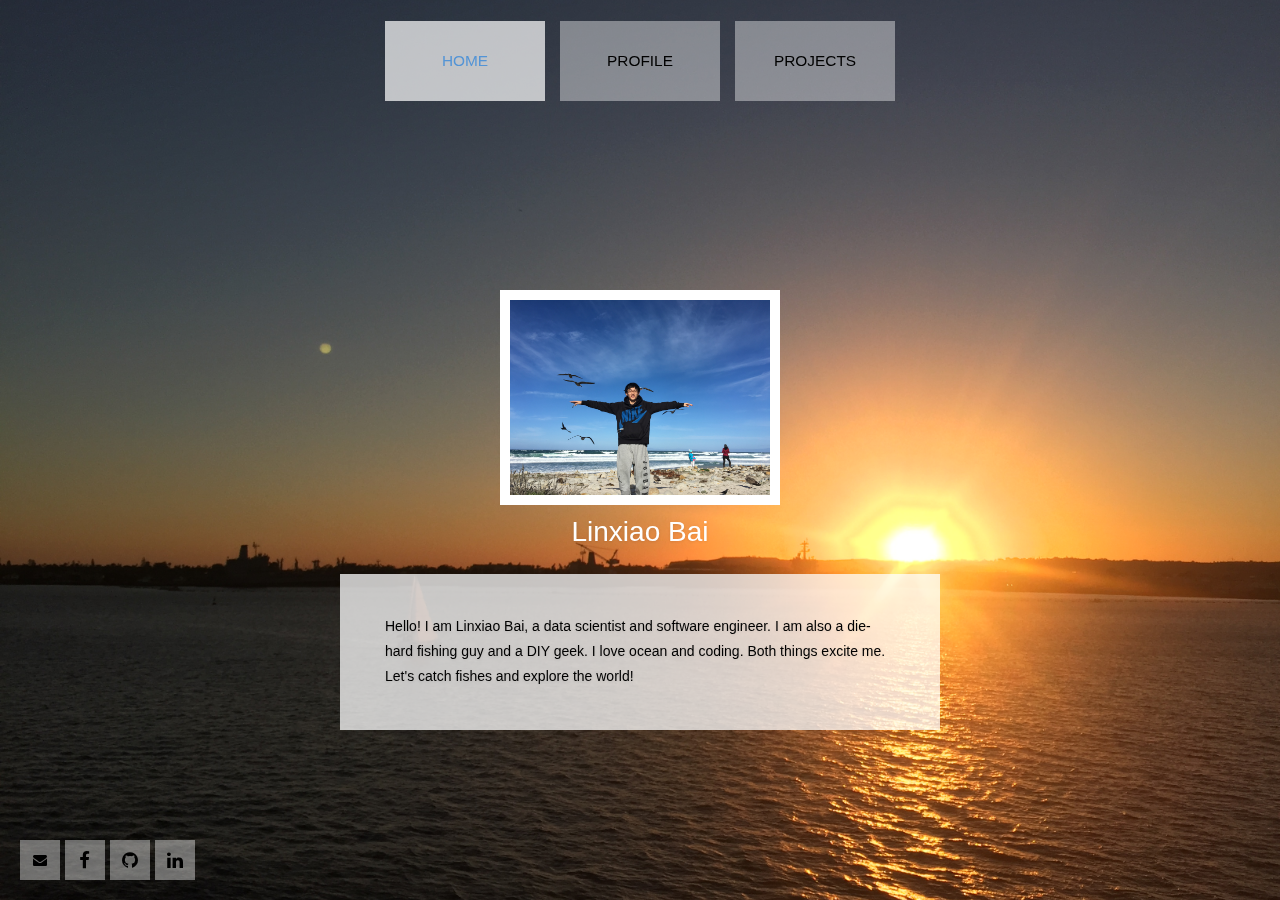
==== commit fec228e3: "adding spark projects" ====
--- a/index.html
+++ b/index.html
@@ -16,9 +16,9 @@
     <link rel="stylesheet" href="css/templatemo-style.css">
 
     <!-- Google web font "Open Sans" -->    
-    <link rel="stylesheet" href="http://fonts.useso.com/css?family=Open+Sans:300,400">    
+ <!--    <link rel="stylesheet" href="http://fonts.useso.com/css?family=Open+Sans:300,400">    
     <link href='http://fonts.useso.com/css?family=Jockey+One' rel='stylesheet' type='text/css'>
-    <link href='http://fonts.useso.com/css?family=Open+Sans:300italic,400italic,600italic,700italic,800italic,400,300,600,700,800' rel='stylesheet' type='text/css'>
+    <link href='http://fonts.useso.com/css?family=Open+Sans:300italic,400italic,600italic,700italic,800italic,400,300,600,700,800' rel='stylesheet' type='text/css'> -->
 
 <!--//fonts-->
         <link href="css/bootstrap.css" rel="stylesheet">
@@ -480,7 +480,7 @@
                                     </a>
                                     
                                     <a href="./SparkPoster.pdf">
-                                        <font size=5 color ='white'>
+                                        <font size=5 color ='Blue'>
                                             Watch Poster
                                             
                                         </font>
@@ -503,7 +503,7 @@
                                     </a>
                                     
                                     <a href="./visual/jfk.html">
-                                        <font size=5 color ='white'>
+                                        <font size=5 color ='Blue'>
                                             Watch Visulization
                                             
                                         </font>
